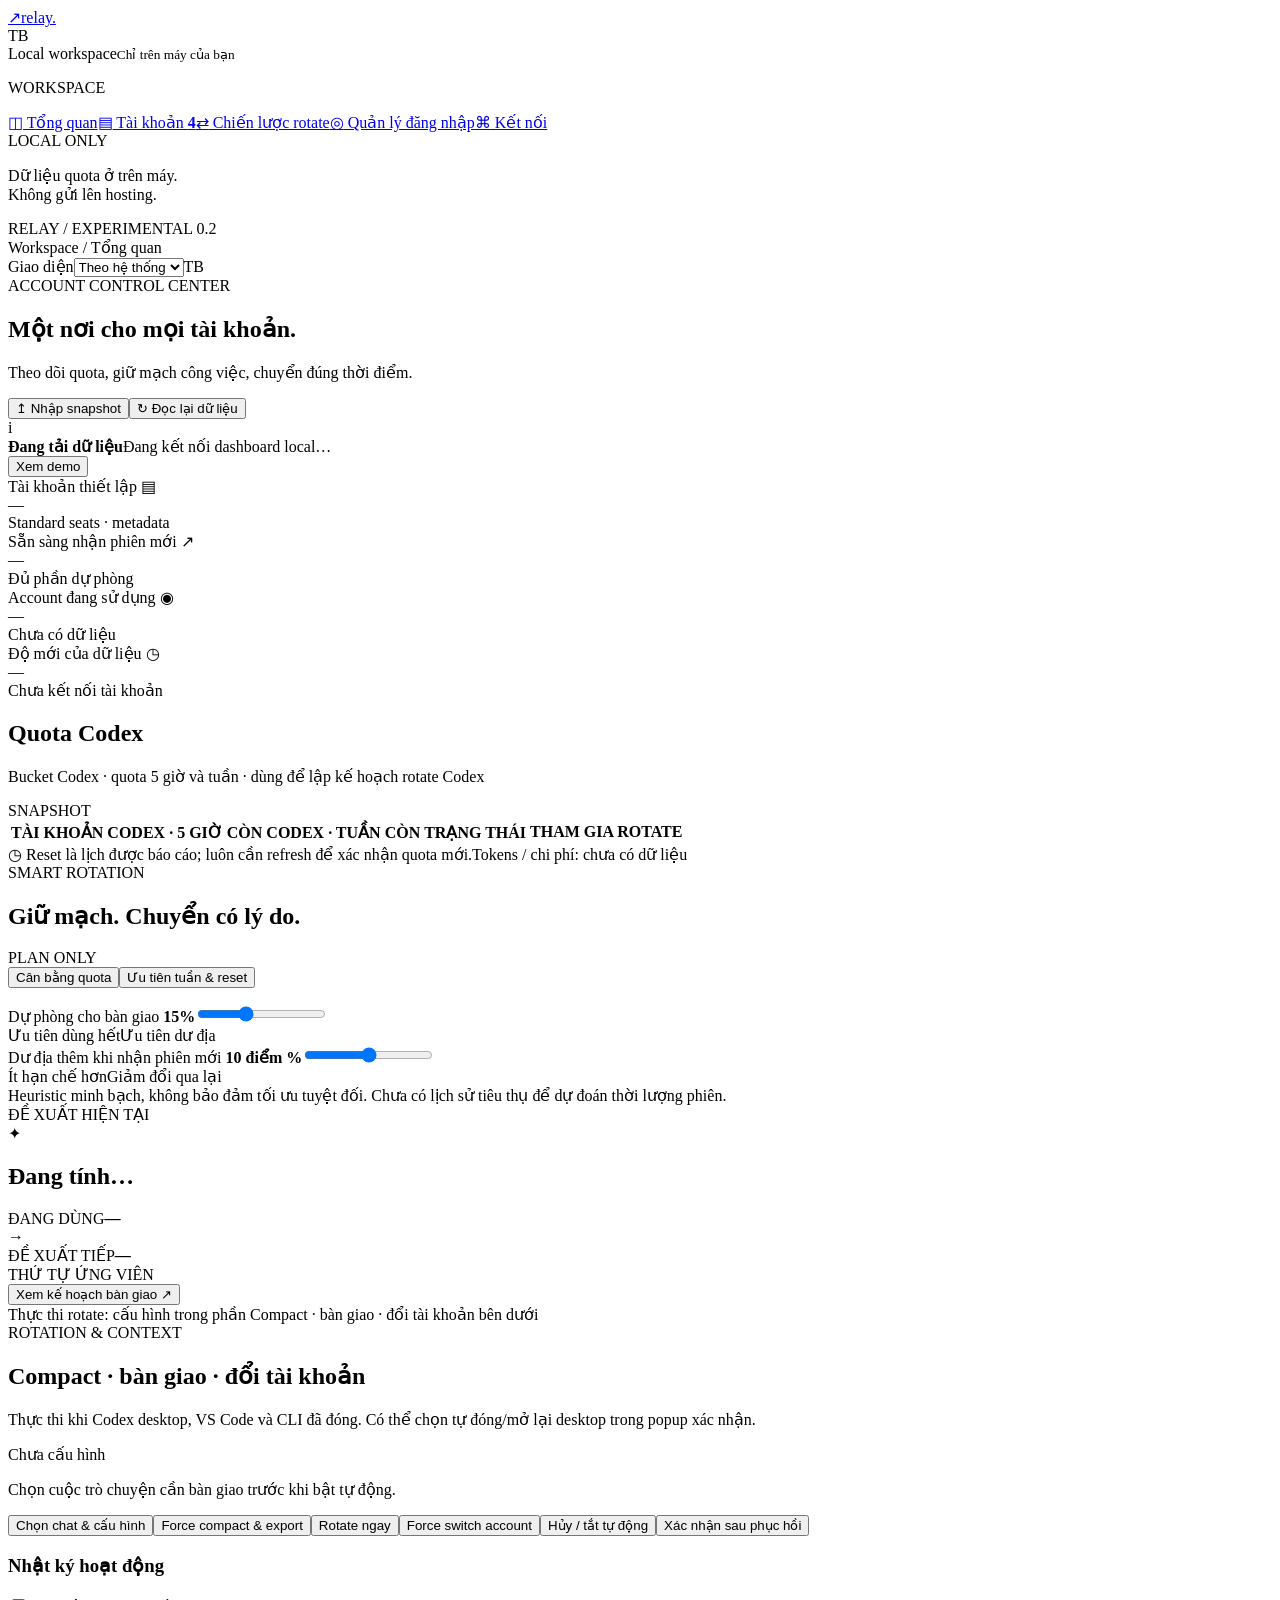
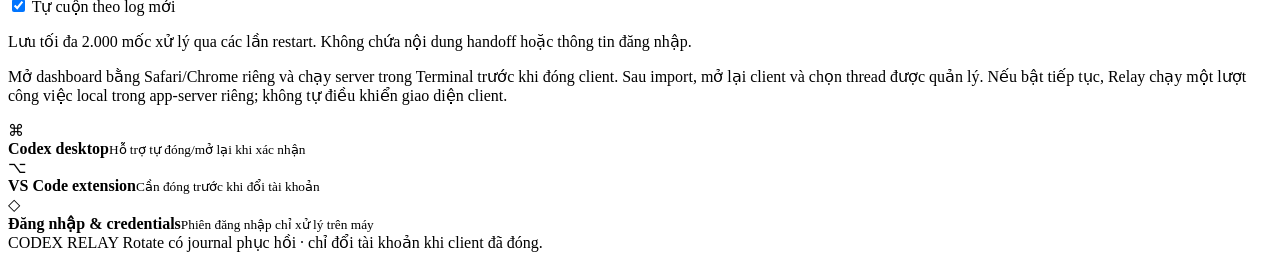
==== ui/index.html @ 1bc9ff41 "Baseline local Codex Relay with quota, handoff and desktop lifecycle" ====
<!doctype html>
<html lang="vi"><head><meta charset="utf-8"><meta name="viewport" content="width=device-width,initial-scale=1"><title>Codex Relay · Quota & rotation</title><link rel="stylesheet" href="/style.css"><script src="/app.js" defer></script></head>
<body>
<aside class="sidebar"><a class="brand" href="/" aria-label="Codex Relay"><span class="brand-icon">↗</span><span>relay<span class="brand-dot">.</span></span></a><div class="workspace"><span class="workspace-icon">TB</span><div>Local workspace<small>Chỉ trên máy của bạn</small></div><span class="online"></span></div><p class="nav-label">WORKSPACE</p><nav><a class="selected" href="#overview"><span>◫</span> Tổng quan</a><a href="#accounts"><span>▤</span> Tài khoản <b id="nav-count">4</b></a><a href="#rotation"><span>⇄</span> Chiến lược rotate</a><a id="manage-accounts" href="#login"><span>◎</span> Quản lý đăng nhập</a><a href="#connection"><span>⌘</span> Kết nối</a></nav><div class="sidebar-bottom"><div class="local-badge"><span class="online"></span> LOCAL ONLY</div><p>Dữ liệu quota ở trên máy.<br>Không gửi lên hosting.</p><span class="version">RELAY / EXPERIMENTAL 0.2</span></div></aside>
<main id="overview"><header><div class="breadcrumb">Workspace <span>/</span> Tổng quan</div><div class="header-right"><label class="theme-label" for="theme-select">Giao diện</label><select id="theme-select" aria-label="Giao diện sáng tối"><option value="system">Theo hệ thống</option><option value="light">Sáng</option><option value="dark">Tối</option></select><span id="clock"></span><span class="avatar">TB</span></div></header>
<section class="page" id="dashboard-page"><div class="heading"><div><div class="eyebrow">ACCOUNT CONTROL CENTER</div><h1>Một nơi cho mọi tài khoản.</h1><p>Theo dõi quota, giữ mạch công việc, chuyển đúng thời điểm.</p></div><div class="heading-actions"><input id="import-file" type="file" accept="application/json,.json" hidden><button id="import" class="button secondary">↥ Nhập snapshot</button><button id="refresh" class="button primary">↻ Đọc lại dữ liệu</button></div></div>
<div class="notice" id="notice"><span class="notice-icon">i</span><div><strong id="mode-title">Đang tải dữ liệu</strong><span id="mode-text">Đang kết nối dashboard local…</span></div><button id="demo" class="text-button">Xem demo</button></div>
<div id="error" role="alert" class="error" hidden></div>
<div class="metrics"><article><div class="metric-label">Tài khoản thiết lập <span>▤</span></div><div class="metric-value" id="count">—</div><div class="metric-footer">Standard seats · metadata</div></article><article><div class="metric-label">Sẵn sàng nhận phiên mới <span>↗</span></div><div class="metric-value"><span id="ready">—</span><small id="ready-total"></small></div><div class="metric-footer"><span class="small-dot"></span> Đủ phần dự phòng</div></article><article><div class="metric-label">Account đang sử dụng <span>◉</span></div><div class="metric-value account-name" id="active-name">—</div><div class="metric-footer" id="active-note">Chưa có dữ liệu</div></article><article><div class="metric-label">Độ mới của dữ liệu <span>◷</span></div><div class="metric-value" id="freshness">—</div><div class="metric-footer" id="source">Chưa kết nối tài khoản</div></article></div>
<section class="panel accounts-panel" id="accounts"><div class="panel-heading"><div><h2>Quota Codex</h2><p>Bucket Codex · quota 5 giờ và tuần · dùng để lập kế hoạch rotate Codex</p></div><span class="chip neutral" id="snapshot-badge">SNAPSHOT</span></div><div class="table-scroll"><table><thead><tr><th>TÀI KHOẢN</th><th>CODEX · 5 GIỜ CÒN</th><th>CODEX · TUẦN CÒN</th><th>TRẠNG THÁI</th><th class="last-col">THAM GIA ROTATE</th></tr></thead><tbody id="accounts-body"></tbody></table></div><div class="table-footer"><span>◷ Reset là lịch được báo cáo; luôn cần refresh để xác nhận quota mới.</span><span id="token-summary">Tokens / chi phí: chưa có dữ liệu</span></div></section>
<div class="bottom-grid"><section class="panel strategy-panel" id="rotation"><div class="panel-heading"><div><div class="eyebrow">SMART ROTATION</div><h2>Giữ mạch. Chuyển có lý do.</h2></div><span class="chip mint">PLAN ONLY</span></div><div class="strategy-tabs" role="group" aria-label="Chiến lược"><button data-strategy="balanced" class="active">Cân bằng quota</button><button data-strategy="reset_first">Ưu tiên tuần &amp; reset</button></div><p class="strategy-description" id="strategy-description"></p><div class="setting"><label for="reserve">Dự phòng cho bàn giao <strong><span id="reserve-value">15</span>%</strong></label><input type="range" min="1" max="40" step="1" value="15" id="reserve"><div class="range-labels"><span>Ưu tiên dùng hết</span><span>Ưu tiên dư địa</span></div></div><div class="setting"><label for="margin">Dư địa thêm khi nhận phiên mới <strong><span id="margin-value">10</span> điểm %</strong></label><input type="range" min="0" max="20" step="5" value="10" id="margin"><div class="range-labels"><span>Ít hạn chế hơn</span><span>Giảm đổi qua lại</span></div></div><div class="policy-summary" id="policy-summary"></div><div class="method-note">Heuristic minh bạch, không bảo đảm tối ưu tuyệt đối. Chưa có lịch sử tiêu thụ để dự đoán thời lượng phiên.</div></section>
<section class="panel decision-panel"><div class="panel-heading"><div class="eyebrow">ĐỀ XUẤT HIỆN TẠI</div><span class="signal">✦</span></div><h2 id="decision-title">Đang tính…</h2><p id="decision-copy"></p><div class="route"><div><span class="route-label">ĐANG DÙNG</span><strong id="route-from">—</strong></div><span class="route-arrow">→</span><div><span class="route-label">ĐỀ XUẤT TIẾP</span><strong id="route-to">—</strong></div></div><div class="ranking-label">THỨ TỰ ỨNG VIÊN</div><div id="ranking"></div><button class="button primary full" id="preview">Xem kế hoạch bàn giao <span>↗</span></button><div class="execution-note">Thực thi rotate: cấu hình trong phần Compact · bàn giao · đổi tài khoản bên dưới</div></section></div>
<section class="panel rotation-runner" id="rotation-runner"><div class="panel-heading"><div><div class="eyebrow">ROTATION &amp; CONTEXT</div><h2>Compact · bàn giao · đổi tài khoản</h2><p>Thực thi khi Codex desktop, VS Code và CLI đã đóng. Có thể chọn tự đóng/mở lại desktop trong popup xác nhận.</p></div><span class="chip neutral" id="rotation-phase">Chưa cấu hình</span></div><div class="runner-content"><p id="rotation-message" role="status">Chọn cuộc trò chuyện cần bàn giao trước khi bật tự động.</p><p id="rotation-config-summary"></p><div class="runner-actions"><button class="button secondary" id="rotation-settings">Chọn chat &amp; cấu hình</button><button class="button secondary" id="rotation-checkpoint">Force compact &amp; export</button><button class="button primary" id="rotation-start">Rotate ngay</button><button class="button secondary" id="force-switch">Force switch account</button><button class="button secondary" id="rotation-cancel">Hủy / tắt tự động</button><button class="button secondary" id="rotation-recovery">Xác nhận sau phục hồi</button></div><div id="rotation-artifacts"></div><section class="relay-logs"><h3>Nhật ký hoạt động</h3><p id="relay-log-status" class="account-help"></p><label><input type="checkbox" id="relay-log-follow" checked> Tự cuộn theo log mới</label><pre id="relay-log-output" tabindex="0" aria-label="Lịch sử hoạt động Relay"></pre><p class="account-help">Lưu tối đa 2.000 mốc xử lý qua các lần restart. Không chứa nội dung handoff hoặc thông tin đăng nhập.</p></section><div id="managed-workflows"></div><p class="account-help">Mở dashboard bằng Safari/Chrome riêng và chạy server trong Terminal trước khi đóng client. Sau import, mở lại client và chọn thread được quản lý. Nếu bật tiếp tục, Relay chạy một lượt công việc local trong app-server riêng; không tự điều khiển giao diện client.</p></div></section>
<section id="connection" class="connections"><div><span>⌘</span><div><strong>Codex desktop</strong><small>Hỗ trợ tự đóng/mở lại khi xác nhận</small></div><span class="status-dot amber"></span></div><div><span>⌥</span><div><strong>VS Code extension</strong><small>Cần đóng trước khi đổi tài khoản</small></div><span class="status-dot amber"></span></div><div><span>◇</span><div><strong>Đăng nhập & credentials</strong><small>Phiên đăng nhập chỉ xử lý trên máy</small></div><span class="status-dot green"></span></div></section><footer>CODEX RELAY <span>Rotate có journal phục hồi · chỉ đổi tài khoản khi client đã đóng.</span></footer></section><section id="account-dialog" class="page account-management" hidden><div class="dialog-header"><div><div class="eyebrow">LOCAL FILE AUTH</div><h1>Quản lý đăng nhập</h1></div><button id="close-accounts" class="icon-button" aria-label="Về tổng quan">← Tổng quan</button></div><p class="account-help">Mở dashboard trong Safari/Chrome riêng. Lưu công việc, đóng Codex desktop, VS Code và các phiên CLI trước khi chuyển. Đổi file đăng nhập không tự compact hoặc chuyển context.</p><p class="account-help">Thêm tài khoản qua đăng nhập Codex chính thức hoặc lưu đăng nhập local hiện tại. Alias để trống sẽ hiển thị email. Token chỉ lưu trên máy.</p><div class="capture-controls"><label for="profile-name">Alias tùy chọn</label><input id="profile-name" maxlength="80" placeholder="Ví dụ: Work 1"><button id="capture-account" class="button secondary">Lưu đăng nhập hiện tại</button><button id="login-account" class="button primary">Thêm tài khoản qua đăng nhập</button></div><div id="account-message" role="status" class="account-help"></div><div id="login-status" class="login-status" hidden><span id="login-status-text"></span><a id="login-link" class="button primary" target="_blank" rel="noopener noreferrer" hidden>Mở trang đăng nhập OpenAI</a><button id="cancel-login" class="button secondary">Hủy đăng nhập</button></div><div class="capture-controls"><label for="backup-password">Mật khẩu file backup (ít nhất 12 ký tự)</label><input id="backup-password" type="password" autocomplete="new-password" minlength="12"><p class="account-help">File mã hóa chứa phiên đăng nhập. Giữ file và mật khẩu riêng, không chia sẻ. Import giữ nguyên profile trùng đã có trên máy.</p><button id="export-accounts" class="button secondary">Export tài khoản</button><button id="import-accounts" class="button secondary">Import tài khoản</button><input id="backup-file" type="file" accept=".json" hidden></div><div id="saved-accounts"></div><div class="dialog-footer"><button id="restore-account" class="button secondary">Khôi phục chuyển bị gián đoạn</button><button id="refresh-accounts" class="button primary">Đọc lại danh sách</button></div></section></main>
<dialog id="plan-dialog"><div class="dialog-header"><div><div class="eyebrow">HANDOFF PREVIEW</div><h2>Kế hoạch chuyển phiên</h2></div><button id="close-dialog" class="icon-button" aria-label="Đóng">×</button></div><div id="plan-content"></div><div class="dialog-footer"><button class="button secondary" id="download">↓ Tải kế hoạch JSON</button><button class="button primary" id="done">Đã hiểu</button></div></dialog>

<dialog id="delete-account-dialog"><h2>Gỡ tài khoản khỏi Relay?</h2><p id="delete-account-label" class="account-help"></p><p class="account-help">Xóa profile và credential đã lưu của profile này. Không xóa tài khoản OpenAI, không thay đăng nhập Codex đang dùng. Các bản sao khôi phục trước đây được giữ nguyên.</p><div class="dialog-footer"><button id="cancel-delete-account" class="button secondary">Giữ lại</button><button id="confirm-delete-account" class="button danger">Gỡ profile</button></div></dialog>
<dialog id="rotation-dialog"><div class="dialog-header"><h2>Cấu hình rotate &amp; handoff</h2><button id="rotation-close" class="icon-button" aria-label="Đóng cấu hình rotate">×</button></div><p class="account-help">Chọn tối đa 10 chat local. Compact và tạo handoff sử dụng quota thật. Bản gốc được sao lưu trước khi compact; context được nạp vào thread đã liên kết, hoặc tạo mới nếu account đích chưa có.</p><p class="account-help">Mỗi chuỗi dùng một alias chung cho mọi account. Thread mới được đặt tên theo alias; đổi alias sẽ đồng bộ tên các thread đã liên kết khi client đã đóng.</p><h3>Luồng đã quản lý</h3><div id="rotation-workflows"></div><h3>Đăng ký chat mới trên account hiện tại</h3><div id="rotation-sessions"></div><label class="rotation-option"><input id="rotation-auto" type="checkbox"> Tự bắt đầu rotate khi quota chạm ngưỡng; chờ client đóng để thực thi</label><label class="rotation-option"><input id="rotation-continue" type="checkbox"> Sau import, Relay tiếp tục một lượt công việc local (cho phép sửa file trong project, tắt mạng, không tự chấp thuận yêu cầu quyền)</label><p id="rotation-dialog-error" role="status"></p><div class="dialog-footer"><button class="button primary" id="rotation-save">Lưu cấu hình</button></div></dialog>
<dialog id="rotation-confirm-dialog"><h2 id="rotation-confirm-title"></h2><div id="rotation-confirm-content"></div><label><input type="checkbox" id="rotation-restart-desktop"> Tự đóng và mở lại Codex desktop / ChatGPT.app cho phiên này</label><p>App sẽ đóng trước compact và mở lại sau khi job kết thúc an toàn. Lưu công việc trước; chạy server ở Terminal riêng và mở dashboard bằng Safari/Chrome. Không force kill; VS Code/CLI vẫn cần đóng.</p><p>Compact và tạo tóm tắt sử dụng quota thật. Relay chờ các client đóng trước khi thực hiện.</p><div class="dialog-footer"><button class="button secondary" id="rotation-confirm-cancel">Hủy</button><button class="button primary" id="rotation-confirm-run">Xác nhận thực hiện</button></div></dialog><dialog id="force-switch-dialog"><h2>Force switch account</h2><p>Đổi đăng nhập trực tiếp sang account bạn chọn, không xét quota. Không compact hoặc bàn giao context. Cần đóng client trước khi đổi và mở lại sau đó. Journal cũ được giữ.</p><label>Account đích <select id="force-switch-target"></select></label><p id="force-switch-error" role="alert"></p><div class="dialog-footer"><button class="button secondary" id="force-switch-cancel">Hủy</button><button class="button primary" id="force-switch-confirm">Xác nhận đổi account</button></div></dialog></body></html>
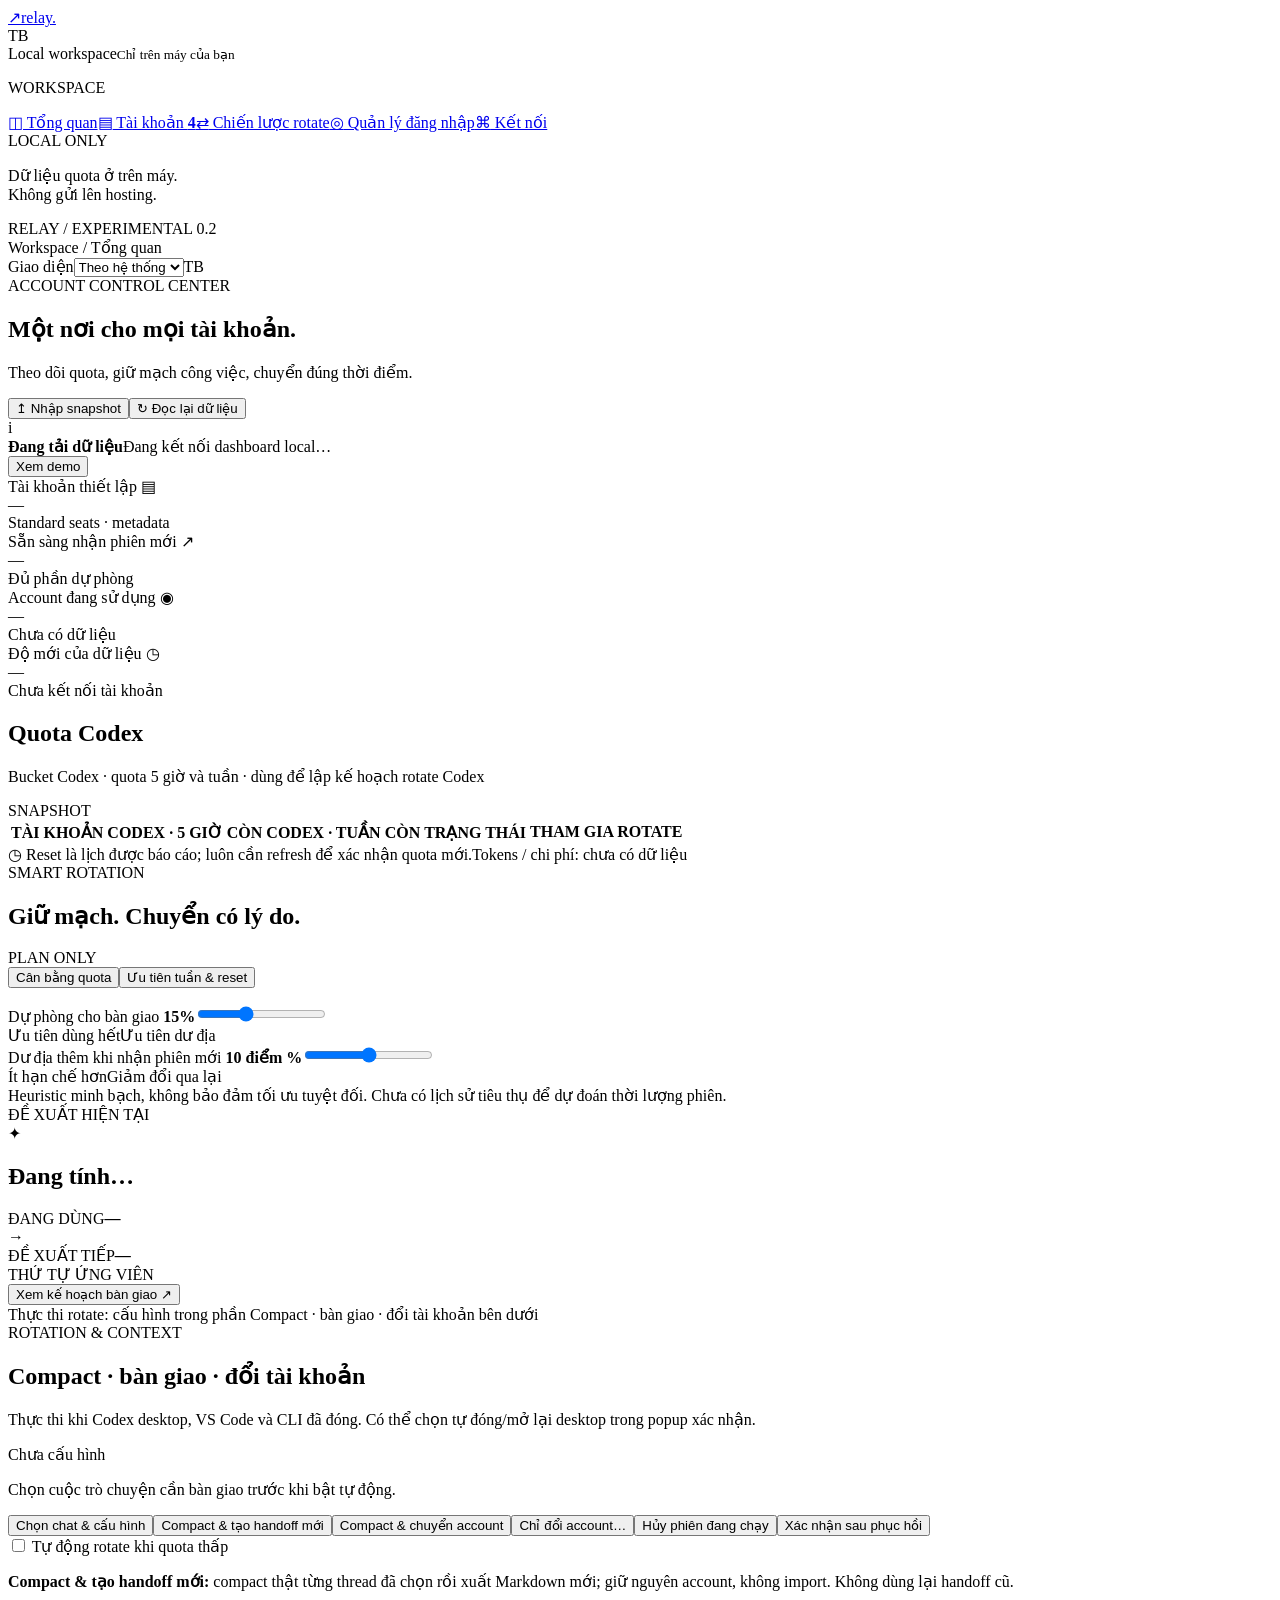
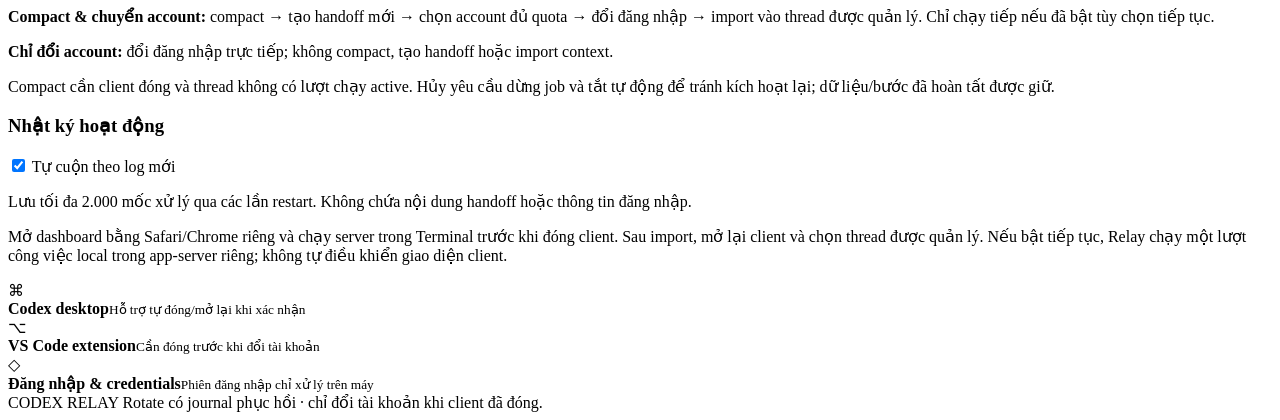
==== commit 1561e51f: "Clarify rotation actions and separate automatic rotation toggle" ====
--- a/ui/index.html
+++ b/ui/index.html
@@ -10,10 +10,10 @@
 <section class="panel accounts-panel" id="accounts"><div class="panel-heading"><div><h2>Quota Codex</h2><p>Bucket Codex · quota 5 giờ và tuần · dùng để lập kế hoạch rotate Codex</p></div><span class="chip neutral" id="snapshot-badge">SNAPSHOT</span></div><div class="table-scroll"><table><thead><tr><th>TÀI KHOẢN</th><th>CODEX · 5 GIỜ CÒN</th><th>CODEX · TUẦN CÒN</th><th>TRẠNG THÁI</th><th class="last-col">THAM GIA ROTATE</th></tr></thead><tbody id="accounts-body"></tbody></table></div><div class="table-footer"><span>◷ Reset là lịch được báo cáo; luôn cần refresh để xác nhận quota mới.</span><span id="token-summary">Tokens / chi phí: chưa có dữ liệu</span></div></section>
 <div class="bottom-grid"><section class="panel strategy-panel" id="rotation"><div class="panel-heading"><div><div class="eyebrow">SMART ROTATION</div><h2>Giữ mạch. Chuyển có lý do.</h2></div><span class="chip mint">PLAN ONLY</span></div><div class="strategy-tabs" role="group" aria-label="Chiến lược"><button data-strategy="balanced" class="active">Cân bằng quota</button><button data-strategy="reset_first">Ưu tiên tuần &amp; reset</button></div><p class="strategy-description" id="strategy-description"></p><div class="setting"><label for="reserve">Dự phòng cho bàn giao <strong><span id="reserve-value">15</span>%</strong></label><input type="range" min="1" max="40" step="1" value="15" id="reserve"><div class="range-labels"><span>Ưu tiên dùng hết</span><span>Ưu tiên dư địa</span></div></div><div class="setting"><label for="margin">Dư địa thêm khi nhận phiên mới <strong><span id="margin-value">10</span> điểm %</strong></label><input type="range" min="0" max="20" step="5" value="10" id="margin"><div class="range-labels"><span>Ít hạn chế hơn</span><span>Giảm đổi qua lại</span></div></div><div class="policy-summary" id="policy-summary"></div><div class="method-note">Heuristic minh bạch, không bảo đảm tối ưu tuyệt đối. Chưa có lịch sử tiêu thụ để dự đoán thời lượng phiên.</div></section>
 <section class="panel decision-panel"><div class="panel-heading"><div class="eyebrow">ĐỀ XUẤT HIỆN TẠI</div><span class="signal">✦</span></div><h2 id="decision-title">Đang tính…</h2><p id="decision-copy"></p><div class="route"><div><span class="route-label">ĐANG DÙNG</span><strong id="route-from">—</strong></div><span class="route-arrow">→</span><div><span class="route-label">ĐỀ XUẤT TIẾP</span><strong id="route-to">—</strong></div></div><div class="ranking-label">THỨ TỰ ỨNG VIÊN</div><div id="ranking"></div><button class="button primary full" id="preview">Xem kế hoạch bàn giao <span>↗</span></button><div class="execution-note">Thực thi rotate: cấu hình trong phần Compact · bàn giao · đổi tài khoản bên dưới</div></section></div>
-<section class="panel rotation-runner" id="rotation-runner"><div class="panel-heading"><div><div class="eyebrow">ROTATION &amp; CONTEXT</div><h2>Compact · bàn giao · đổi tài khoản</h2><p>Thực thi khi Codex desktop, VS Code và CLI đã đóng. Có thể chọn tự đóng/mở lại desktop trong popup xác nhận.</p></div><span class="chip neutral" id="rotation-phase">Chưa cấu hình</span></div><div class="runner-content"><p id="rotation-message" role="status">Chọn cuộc trò chuyện cần bàn giao trước khi bật tự động.</p><p id="rotation-config-summary"></p><div class="runner-actions"><button class="button secondary" id="rotation-settings">Chọn chat &amp; cấu hình</button><button class="button secondary" id="rotation-checkpoint">Force compact &amp; export</button><button class="button primary" id="rotation-start">Rotate ngay</button><button class="button secondary" id="force-switch">Force switch account</button><button class="button secondary" id="rotation-cancel">Hủy / tắt tự động</button><button class="button secondary" id="rotation-recovery">Xác nhận sau phục hồi</button></div><div id="rotation-artifacts"></div><section class="relay-logs"><h3>Nhật ký hoạt động</h3><p id="relay-log-status" class="account-help"></p><label><input type="checkbox" id="relay-log-follow" checked> Tự cuộn theo log mới</label><pre id="relay-log-output" tabindex="0" aria-label="Lịch sử hoạt động Relay"></pre><p class="account-help">Lưu tối đa 2.000 mốc xử lý qua các lần restart. Không chứa nội dung handoff hoặc thông tin đăng nhập.</p></section><div id="managed-workflows"></div><p class="account-help">Mở dashboard bằng Safari/Chrome riêng và chạy server trong Terminal trước khi đóng client. Sau import, mở lại client và chọn thread được quản lý. Nếu bật tiếp tục, Relay chạy một lượt công việc local trong app-server riêng; không tự điều khiển giao diện client.</p></div></section>
+<section class="panel rotation-runner" id="rotation-runner"><div class="panel-heading"><div><div class="eyebrow">ROTATION &amp; CONTEXT</div><h2>Compact · bàn giao · đổi tài khoản</h2><p>Thực thi khi Codex desktop, VS Code và CLI đã đóng. Có thể chọn tự đóng/mở lại desktop trong popup xác nhận.</p></div><span class="chip neutral" id="rotation-phase">Chưa cấu hình</span></div><div class="runner-content"><p id="rotation-message" role="status">Chọn cuộc trò chuyện cần bàn giao trước khi bật tự động.</p><p id="rotation-config-summary"></p><div class="runner-actions"><button class="button secondary" id="rotation-settings">Chọn chat &amp; cấu hình</button><button class="button secondary" id="rotation-checkpoint">Compact &amp; tạo handoff mới</button><button class="button primary" id="rotation-start">Compact &amp; chuyển account</button><button class="button secondary" id="force-switch">Chỉ đổi account…</button><button class="button secondary" id="rotation-cancel">Hủy phiên đang chạy</button><button class="button secondary" id="rotation-recovery">Xác nhận sau phục hồi</button></div><label class="account-help"><input type="checkbox" id="rotation-auto-toggle"> Tự động rotate khi quota thấp</label><div class="account-help"><p><strong>Compact &amp; tạo handoff mới:</strong> compact thật từng thread đã chọn rồi xuất Markdown mới; giữ nguyên account, không import. Không dùng lại handoff cũ.</p><p><strong>Compact &amp; chuyển account:</strong> compact → tạo handoff mới → chọn account đủ quota → đổi đăng nhập → import vào thread được quản lý. Chỉ chạy tiếp nếu đã bật tùy chọn tiếp tục.</p><p><strong>Chỉ đổi account:</strong> đổi đăng nhập trực tiếp; không compact, tạo handoff hoặc import context.</p><p>Compact cần client đóng và thread không có lượt chạy active. Hủy yêu cầu dừng job và tắt tự động để tránh kích hoạt lại; dữ liệu/bước đã hoàn tất được giữ.</p></div><div id="rotation-artifacts"></div><section class="relay-logs"><h3>Nhật ký hoạt động</h3><p id="relay-log-status" class="account-help"></p><label><input type="checkbox" id="relay-log-follow" checked> Tự cuộn theo log mới</label><pre id="relay-log-output" tabindex="0" aria-label="Lịch sử hoạt động Relay"></pre><p class="account-help">Lưu tối đa 2.000 mốc xử lý qua các lần restart. Không chứa nội dung handoff hoặc thông tin đăng nhập.</p></section><div id="managed-workflows"></div><p class="account-help">Mở dashboard bằng Safari/Chrome riêng và chạy server trong Terminal trước khi đóng client. Sau import, mở lại client và chọn thread được quản lý. Nếu bật tiếp tục, Relay chạy một lượt công việc local trong app-server riêng; không tự điều khiển giao diện client.</p></div></section>
 <section id="connection" class="connections"><div><span>⌘</span><div><strong>Codex desktop</strong><small>Hỗ trợ tự đóng/mở lại khi xác nhận</small></div><span class="status-dot amber"></span></div><div><span>⌥</span><div><strong>VS Code extension</strong><small>Cần đóng trước khi đổi tài khoản</small></div><span class="status-dot amber"></span></div><div><span>◇</span><div><strong>Đăng nhập & credentials</strong><small>Phiên đăng nhập chỉ xử lý trên máy</small></div><span class="status-dot green"></span></div></section><footer>CODEX RELAY <span>Rotate có journal phục hồi · chỉ đổi tài khoản khi client đã đóng.</span></footer></section><section id="account-dialog" class="page account-management" hidden><div class="dialog-header"><div><div class="eyebrow">LOCAL FILE AUTH</div><h1>Quản lý đăng nhập</h1></div><button id="close-accounts" class="icon-button" aria-label="Về tổng quan">← Tổng quan</button></div><p class="account-help">Mở dashboard trong Safari/Chrome riêng. Lưu công việc, đóng Codex desktop, VS Code và các phiên CLI trước khi chuyển. Đổi file đăng nhập không tự compact hoặc chuyển context.</p><p class="account-help">Thêm tài khoản qua đăng nhập Codex chính thức hoặc lưu đăng nhập local hiện tại. Alias để trống sẽ hiển thị email. Token chỉ lưu trên máy.</p><div class="capture-controls"><label for="profile-name">Alias tùy chọn</label><input id="profile-name" maxlength="80" placeholder="Ví dụ: Work 1"><button id="capture-account" class="button secondary">Lưu đăng nhập hiện tại</button><button id="login-account" class="button primary">Thêm tài khoản qua đăng nhập</button></div><div id="account-message" role="status" class="account-help"></div><div id="login-status" class="login-status" hidden><span id="login-status-text"></span><a id="login-link" class="button primary" target="_blank" rel="noopener noreferrer" hidden>Mở trang đăng nhập OpenAI</a><button id="cancel-login" class="button secondary">Hủy đăng nhập</button></div><div class="capture-controls"><label for="backup-password">Mật khẩu file backup (ít nhất 12 ký tự)</label><input id="backup-password" type="password" autocomplete="new-password" minlength="12"><p class="account-help">File mã hóa chứa phiên đăng nhập. Giữ file và mật khẩu riêng, không chia sẻ. Import giữ nguyên profile trùng đã có trên máy.</p><button id="export-accounts" class="button secondary">Export tài khoản</button><button id="import-accounts" class="button secondary">Import tài khoản</button><input id="backup-file" type="file" accept=".json" hidden></div><div id="saved-accounts"></div><div class="dialog-footer"><button id="restore-account" class="button secondary">Khôi phục chuyển bị gián đoạn</button><button id="refresh-accounts" class="button primary">Đọc lại danh sách</button></div></section></main>
 <dialog id="plan-dialog"><div class="dialog-header"><div><div class="eyebrow">HANDOFF PREVIEW</div><h2>Kế hoạch chuyển phiên</h2></div><button id="close-dialog" class="icon-button" aria-label="Đóng">×</button></div><div id="plan-content"></div><div class="dialog-footer"><button class="button secondary" id="download">↓ Tải kế hoạch JSON</button><button class="button primary" id="done">Đã hiểu</button></div></dialog>
 
 <dialog id="delete-account-dialog"><h2>Gỡ tài khoản khỏi Relay?</h2><p id="delete-account-label" class="account-help"></p><p class="account-help">Xóa profile và credential đã lưu của profile này. Không xóa tài khoản OpenAI, không thay đăng nhập Codex đang dùng. Các bản sao khôi phục trước đây được giữ nguyên.</p><div class="dialog-footer"><button id="cancel-delete-account" class="button secondary">Giữ lại</button><button id="confirm-delete-account" class="button danger">Gỡ profile</button></div></dialog>
 <dialog id="rotation-dialog"><div class="dialog-header"><h2>Cấu hình rotate &amp; handoff</h2><button id="rotation-close" class="icon-button" aria-label="Đóng cấu hình rotate">×</button></div><p class="account-help">Chọn tối đa 10 chat local. Compact và tạo handoff sử dụng quota thật. Bản gốc được sao lưu trước khi compact; context được nạp vào thread đã liên kết, hoặc tạo mới nếu account đích chưa có.</p><p class="account-help">Mỗi chuỗi dùng một alias chung cho mọi account. Thread mới được đặt tên theo alias; đổi alias sẽ đồng bộ tên các thread đã liên kết khi client đã đóng.</p><h3>Luồng đã quản lý</h3><div id="rotation-workflows"></div><h3>Đăng ký chat mới trên account hiện tại</h3><div id="rotation-sessions"></div><label class="rotation-option"><input id="rotation-auto" type="checkbox"> Tự bắt đầu rotate khi quota chạm ngưỡng; chờ client đóng để thực thi</label><label class="rotation-option"><input id="rotation-continue" type="checkbox"> Sau import, Relay tiếp tục một lượt công việc local (cho phép sửa file trong project, tắt mạng, không tự chấp thuận yêu cầu quyền)</label><p id="rotation-dialog-error" role="status"></p><div class="dialog-footer"><button class="button primary" id="rotation-save">Lưu cấu hình</button></div></dialog>
-<dialog id="rotation-confirm-dialog"><h2 id="rotation-confirm-title"></h2><div id="rotation-confirm-content"></div><label><input type="checkbox" id="rotation-restart-desktop"> Tự đóng và mở lại Codex desktop / ChatGPT.app cho phiên này</label><p>App sẽ đóng trước compact và mở lại sau khi job kết thúc an toàn. Lưu công việc trước; chạy server ở Terminal riêng và mở dashboard bằng Safari/Chrome. Không force kill; VS Code/CLI vẫn cần đóng.</p><p>Compact và tạo tóm tắt sử dụng quota thật. Relay chờ các client đóng trước khi thực hiện.</p><div class="dialog-footer"><button class="button secondary" id="rotation-confirm-cancel">Hủy</button><button class="button primary" id="rotation-confirm-run">Xác nhận thực hiện</button></div></dialog><dialog id="force-switch-dialog"><h2>Force switch account</h2><p>Đổi đăng nhập trực tiếp sang account bạn chọn, không xét quota. Không compact hoặc bàn giao context. Cần đóng client trước khi đổi và mở lại sau đó. Journal cũ được giữ.</p><label>Account đích <select id="force-switch-target"></select></label><p id="force-switch-error" role="alert"></p><div class="dialog-footer"><button class="button secondary" id="force-switch-cancel">Hủy</button><button class="button primary" id="force-switch-confirm">Xác nhận đổi account</button></div></dialog></body></html>
+<dialog id="rotation-confirm-dialog"><h2 id="rotation-confirm-title"></h2><div id="rotation-confirm-content"></div><label><input type="checkbox" id="rotation-restart-desktop"> Tự đóng và mở lại Codex desktop / ChatGPT.app cho phiên này</label><p>App sẽ đóng trước compact và mở lại sau khi job kết thúc an toàn. Lưu công việc trước; chạy server ở Terminal riêng và mở dashboard bằng Safari/Chrome. Không force kill; VS Code/CLI vẫn cần đóng.</p><p>Compact và tạo tóm tắt sử dụng quota thật. Relay chờ các client đóng trước khi thực hiện.</p><div class="dialog-footer"><button class="button secondary" id="rotation-confirm-cancel">Hủy</button><button class="button primary" id="rotation-confirm-run">Xác nhận thực hiện</button></div></dialog><dialog id="force-switch-dialog"><h2>Chỉ đổi account — không bàn giao context</h2><p>Đổi đăng nhập trực tiếp sang account bạn chọn, không xét quota. Không compact hoặc bàn giao context. Cần đóng client trước khi đổi và mở lại sau đó. Journal cũ được giữ.</p><label>Account đích <select id="force-switch-target"></select></label><p id="force-switch-error" role="alert"></p><div class="dialog-footer"><button class="button secondary" id="force-switch-cancel">Hủy</button><button class="button primary" id="force-switch-confirm">Xác nhận đổi account</button></div></dialog></body></html>
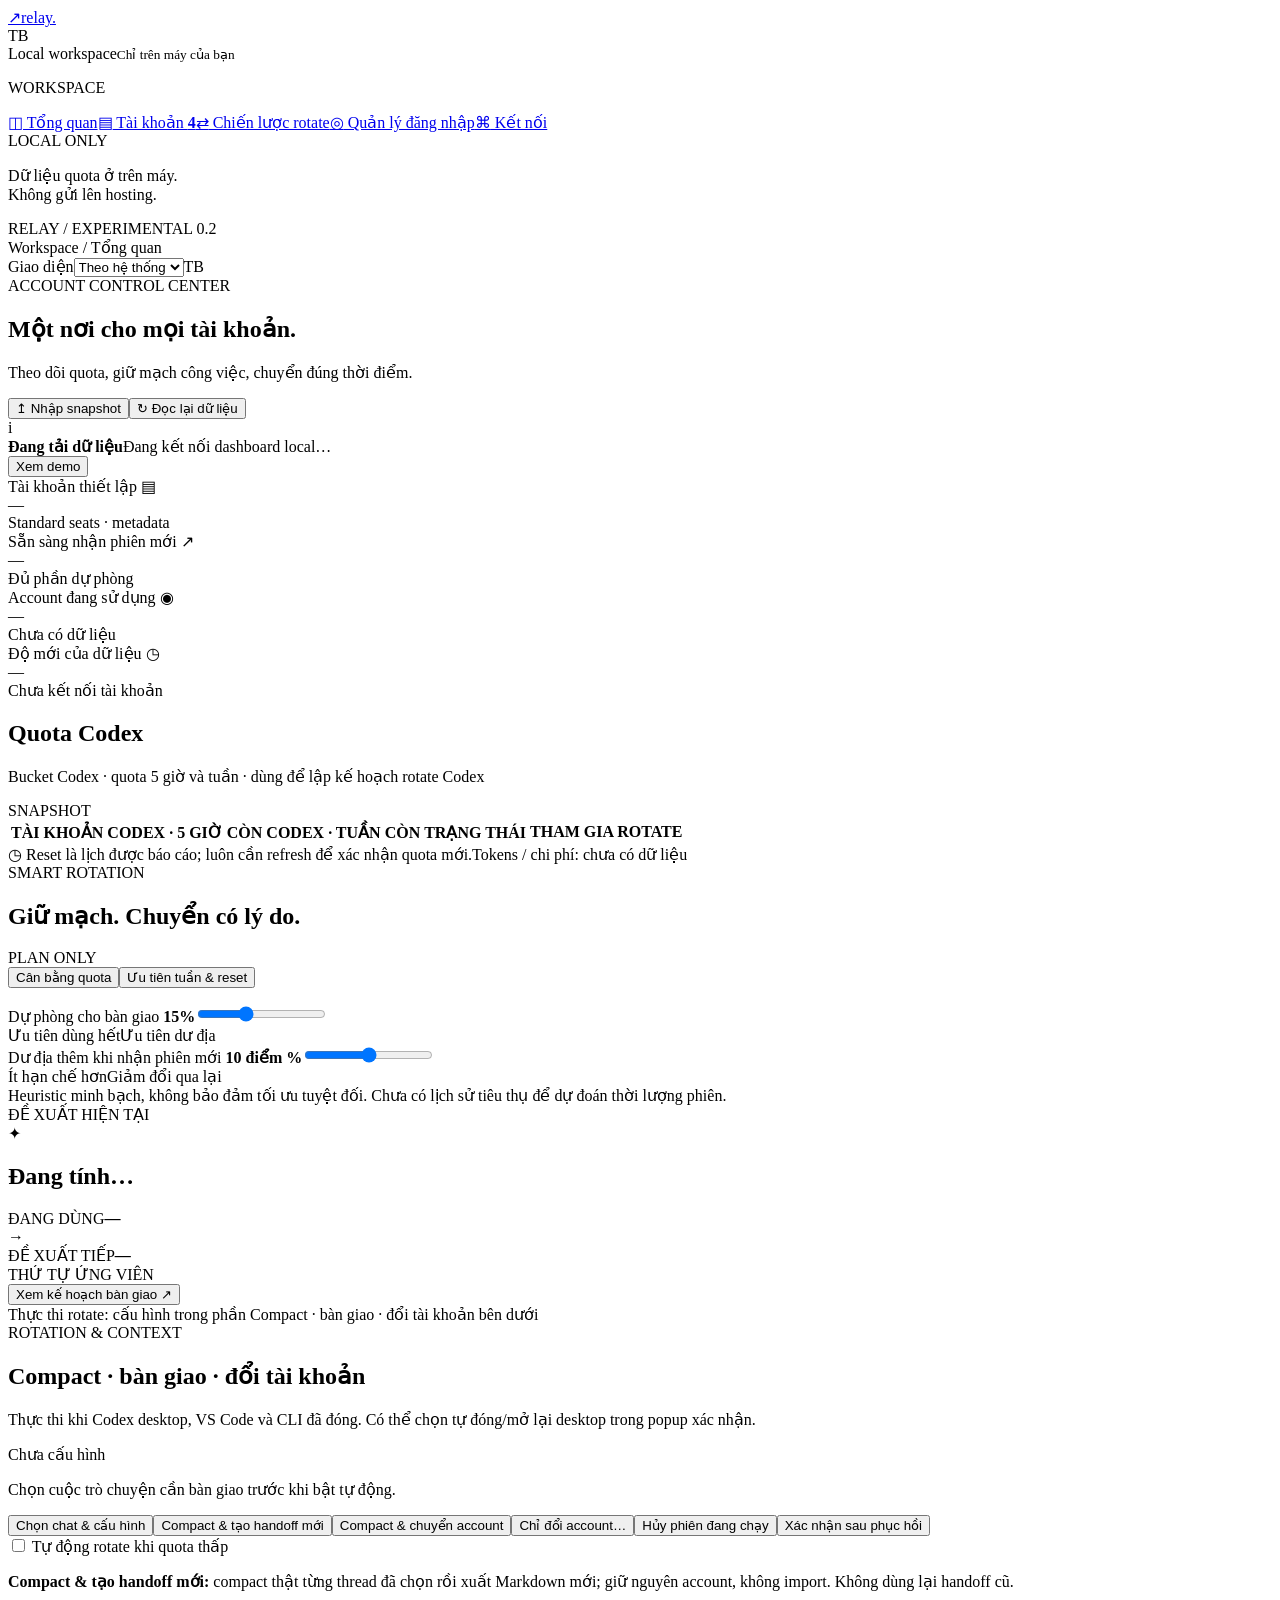
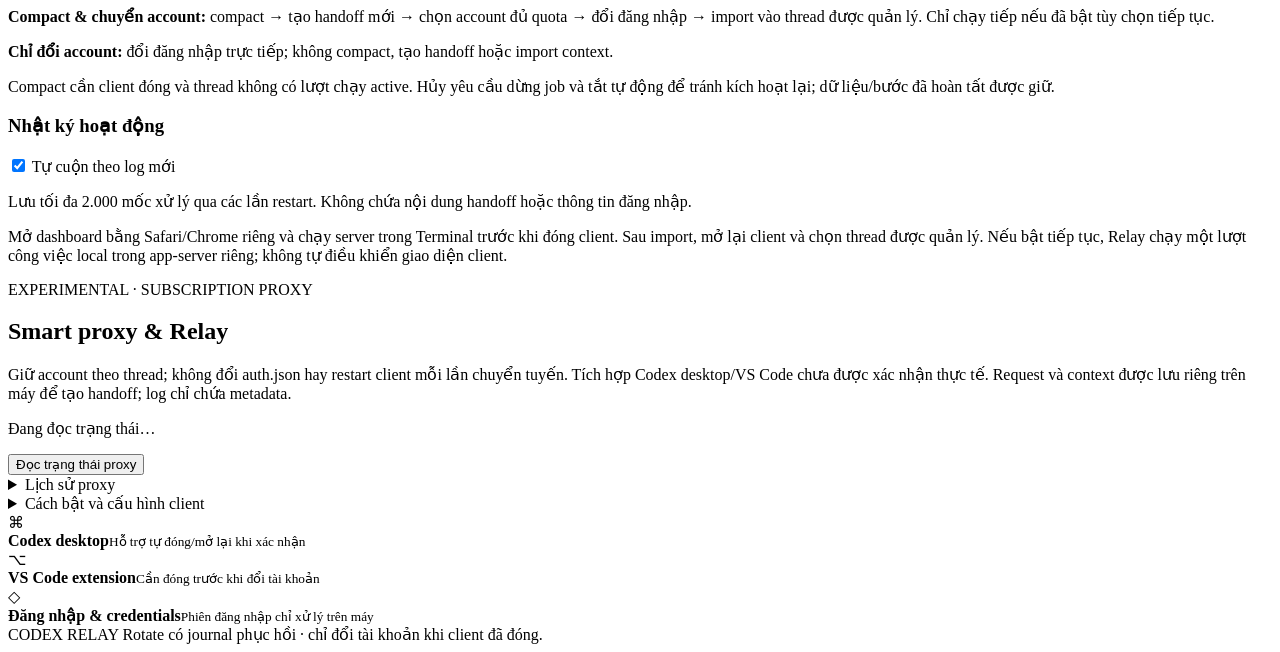
==== commit 784b84d0: "Add experimental sticky Codex proxy with checkpoint-based routing" ====
--- a/ui/index.html
+++ b/ui/index.html
@@ -11,6 +11,7 @@
 <div class="bottom-grid"><section class="panel strategy-panel" id="rotation"><div class="panel-heading"><div><div class="eyebrow">SMART ROTATION</div><h2>Giữ mạch. Chuyển có lý do.</h2></div><span class="chip mint">PLAN ONLY</span></div><div class="strategy-tabs" role="group" aria-label="Chiến lược"><button data-strategy="balanced" class="active">Cân bằng quota</button><button data-strategy="reset_first">Ưu tiên tuần &amp; reset</button></div><p class="strategy-description" id="strategy-description"></p><div class="setting"><label for="reserve">Dự phòng cho bàn giao <strong><span id="reserve-value">15</span>%</strong></label><input type="range" min="1" max="40" step="1" value="15" id="reserve"><div class="range-labels"><span>Ưu tiên dùng hết</span><span>Ưu tiên dư địa</span></div></div><div class="setting"><label for="margin">Dư địa thêm khi nhận phiên mới <strong><span id="margin-value">10</span> điểm %</strong></label><input type="range" min="0" max="20" step="5" value="10" id="margin"><div class="range-labels"><span>Ít hạn chế hơn</span><span>Giảm đổi qua lại</span></div></div><div class="policy-summary" id="policy-summary"></div><div class="method-note">Heuristic minh bạch, không bảo đảm tối ưu tuyệt đối. Chưa có lịch sử tiêu thụ để dự đoán thời lượng phiên.</div></section>
 <section class="panel decision-panel"><div class="panel-heading"><div class="eyebrow">ĐỀ XUẤT HIỆN TẠI</div><span class="signal">✦</span></div><h2 id="decision-title">Đang tính…</h2><p id="decision-copy"></p><div class="route"><div><span class="route-label">ĐANG DÙNG</span><strong id="route-from">—</strong></div><span class="route-arrow">→</span><div><span class="route-label">ĐỀ XUẤT TIẾP</span><strong id="route-to">—</strong></div></div><div class="ranking-label">THỨ TỰ ỨNG VIÊN</div><div id="ranking"></div><button class="button primary full" id="preview">Xem kế hoạch bàn giao <span>↗</span></button><div class="execution-note">Thực thi rotate: cấu hình trong phần Compact · bàn giao · đổi tài khoản bên dưới</div></section></div>
 <section class="panel rotation-runner" id="rotation-runner"><div class="panel-heading"><div><div class="eyebrow">ROTATION &amp; CONTEXT</div><h2>Compact · bàn giao · đổi tài khoản</h2><p>Thực thi khi Codex desktop, VS Code và CLI đã đóng. Có thể chọn tự đóng/mở lại desktop trong popup xác nhận.</p></div><span class="chip neutral" id="rotation-phase">Chưa cấu hình</span></div><div class="runner-content"><p id="rotation-message" role="status">Chọn cuộc trò chuyện cần bàn giao trước khi bật tự động.</p><p id="rotation-config-summary"></p><div class="runner-actions"><button class="button secondary" id="rotation-settings">Chọn chat &amp; cấu hình</button><button class="button secondary" id="rotation-checkpoint">Compact &amp; tạo handoff mới</button><button class="button primary" id="rotation-start">Compact &amp; chuyển account</button><button class="button secondary" id="force-switch">Chỉ đổi account…</button><button class="button secondary" id="rotation-cancel">Hủy phiên đang chạy</button><button class="button secondary" id="rotation-recovery">Xác nhận sau phục hồi</button></div><label class="account-help"><input type="checkbox" id="rotation-auto-toggle"> Tự động rotate khi quota thấp</label><div class="account-help"><p><strong>Compact &amp; tạo handoff mới:</strong> compact thật từng thread đã chọn rồi xuất Markdown mới; giữ nguyên account, không import. Không dùng lại handoff cũ.</p><p><strong>Compact &amp; chuyển account:</strong> compact → tạo handoff mới → chọn account đủ quota → đổi đăng nhập → import vào thread được quản lý. Chỉ chạy tiếp nếu đã bật tùy chọn tiếp tục.</p><p><strong>Chỉ đổi account:</strong> đổi đăng nhập trực tiếp; không compact, tạo handoff hoặc import context.</p><p>Compact cần client đóng và thread không có lượt chạy active. Hủy yêu cầu dừng job và tắt tự động để tránh kích hoạt lại; dữ liệu/bước đã hoàn tất được giữ.</p></div><div id="rotation-artifacts"></div><section class="relay-logs"><h3>Nhật ký hoạt động</h3><p id="relay-log-status" class="account-help"></p><label><input type="checkbox" id="relay-log-follow" checked> Tự cuộn theo log mới</label><pre id="relay-log-output" tabindex="0" aria-label="Lịch sử hoạt động Relay"></pre><p class="account-help">Lưu tối đa 2.000 mốc xử lý qua các lần restart. Không chứa nội dung handoff hoặc thông tin đăng nhập.</p></section><div id="managed-workflows"></div><p class="account-help">Mở dashboard bằng Safari/Chrome riêng và chạy server trong Terminal trước khi đóng client. Sau import, mở lại client và chọn thread được quản lý. Nếu bật tiếp tục, Relay chạy một lượt công việc local trong app-server riêng; không tự điều khiển giao diện client.</p></div></section>
+<section class="panel" id="smart-proxy"><div class="eyebrow">EXPERIMENTAL · SUBSCRIPTION PROXY</div><h2>Smart proxy &amp; Relay</h2><p class="account-help">Giữ account theo thread; không đổi auth.json hay restart client mỗi lần chuyển tuyến. Tích hợp Codex desktop/VS Code chưa được xác nhận thực tế. Request và context được lưu riêng trên máy để tạo handoff; log chỉ chứa metadata.</p><p id="proxy-status">Đang đọc trạng thái…</p><button id="proxy-refresh" class="button secondary">Đọc trạng thái proxy</button><div id="proxy-sessions"></div><details><summary>Lịch sử proxy</summary><pre id="proxy-log" tabindex="0"></pre></details><details><summary>Cách bật và cấu hình client</summary><p>Chạy server với <code>python3 dashboard.py --port 8766 --proxy-port 8767</code>. Xem <code>docs/smart-proxy.md</code> để cấu hình custom provider và key local. Relay không tự sửa cấu hình client.</p></details></section>
 <section id="connection" class="connections"><div><span>⌘</span><div><strong>Codex desktop</strong><small>Hỗ trợ tự đóng/mở lại khi xác nhận</small></div><span class="status-dot amber"></span></div><div><span>⌥</span><div><strong>VS Code extension</strong><small>Cần đóng trước khi đổi tài khoản</small></div><span class="status-dot amber"></span></div><div><span>◇</span><div><strong>Đăng nhập & credentials</strong><small>Phiên đăng nhập chỉ xử lý trên máy</small></div><span class="status-dot green"></span></div></section><footer>CODEX RELAY <span>Rotate có journal phục hồi · chỉ đổi tài khoản khi client đã đóng.</span></footer></section><section id="account-dialog" class="page account-management" hidden><div class="dialog-header"><div><div class="eyebrow">LOCAL FILE AUTH</div><h1>Quản lý đăng nhập</h1></div><button id="close-accounts" class="icon-button" aria-label="Về tổng quan">← Tổng quan</button></div><p class="account-help">Mở dashboard trong Safari/Chrome riêng. Lưu công việc, đóng Codex desktop, VS Code và các phiên CLI trước khi chuyển. Đổi file đăng nhập không tự compact hoặc chuyển context.</p><p class="account-help">Thêm tài khoản qua đăng nhập Codex chính thức hoặc lưu đăng nhập local hiện tại. Alias để trống sẽ hiển thị email. Token chỉ lưu trên máy.</p><div class="capture-controls"><label for="profile-name">Alias tùy chọn</label><input id="profile-name" maxlength="80" placeholder="Ví dụ: Work 1"><button id="capture-account" class="button secondary">Lưu đăng nhập hiện tại</button><button id="login-account" class="button primary">Thêm tài khoản qua đăng nhập</button></div><div id="account-message" role="status" class="account-help"></div><div id="login-status" class="login-status" hidden><span id="login-status-text"></span><a id="login-link" class="button primary" target="_blank" rel="noopener noreferrer" hidden>Mở trang đăng nhập OpenAI</a><button id="cancel-login" class="button secondary">Hủy đăng nhập</button></div><div class="capture-controls"><label for="backup-password">Mật khẩu file backup (ít nhất 12 ký tự)</label><input id="backup-password" type="password" autocomplete="new-password" minlength="12"><p class="account-help">File mã hóa chứa phiên đăng nhập. Giữ file và mật khẩu riêng, không chia sẻ. Import giữ nguyên profile trùng đã có trên máy.</p><button id="export-accounts" class="button secondary">Export tài khoản</button><button id="import-accounts" class="button secondary">Import tài khoản</button><input id="backup-file" type="file" accept=".json" hidden></div><div id="saved-accounts"></div><div class="dialog-footer"><button id="restore-account" class="button secondary">Khôi phục chuyển bị gián đoạn</button><button id="refresh-accounts" class="button primary">Đọc lại danh sách</button></div></section></main>
 <dialog id="plan-dialog"><div class="dialog-header"><div><div class="eyebrow">HANDOFF PREVIEW</div><h2>Kế hoạch chuyển phiên</h2></div><button id="close-dialog" class="icon-button" aria-label="Đóng">×</button></div><div id="plan-content"></div><div class="dialog-footer"><button class="button secondary" id="download">↓ Tải kế hoạch JSON</button><button class="button primary" id="done">Đã hiểu</button></div></dialog>
 
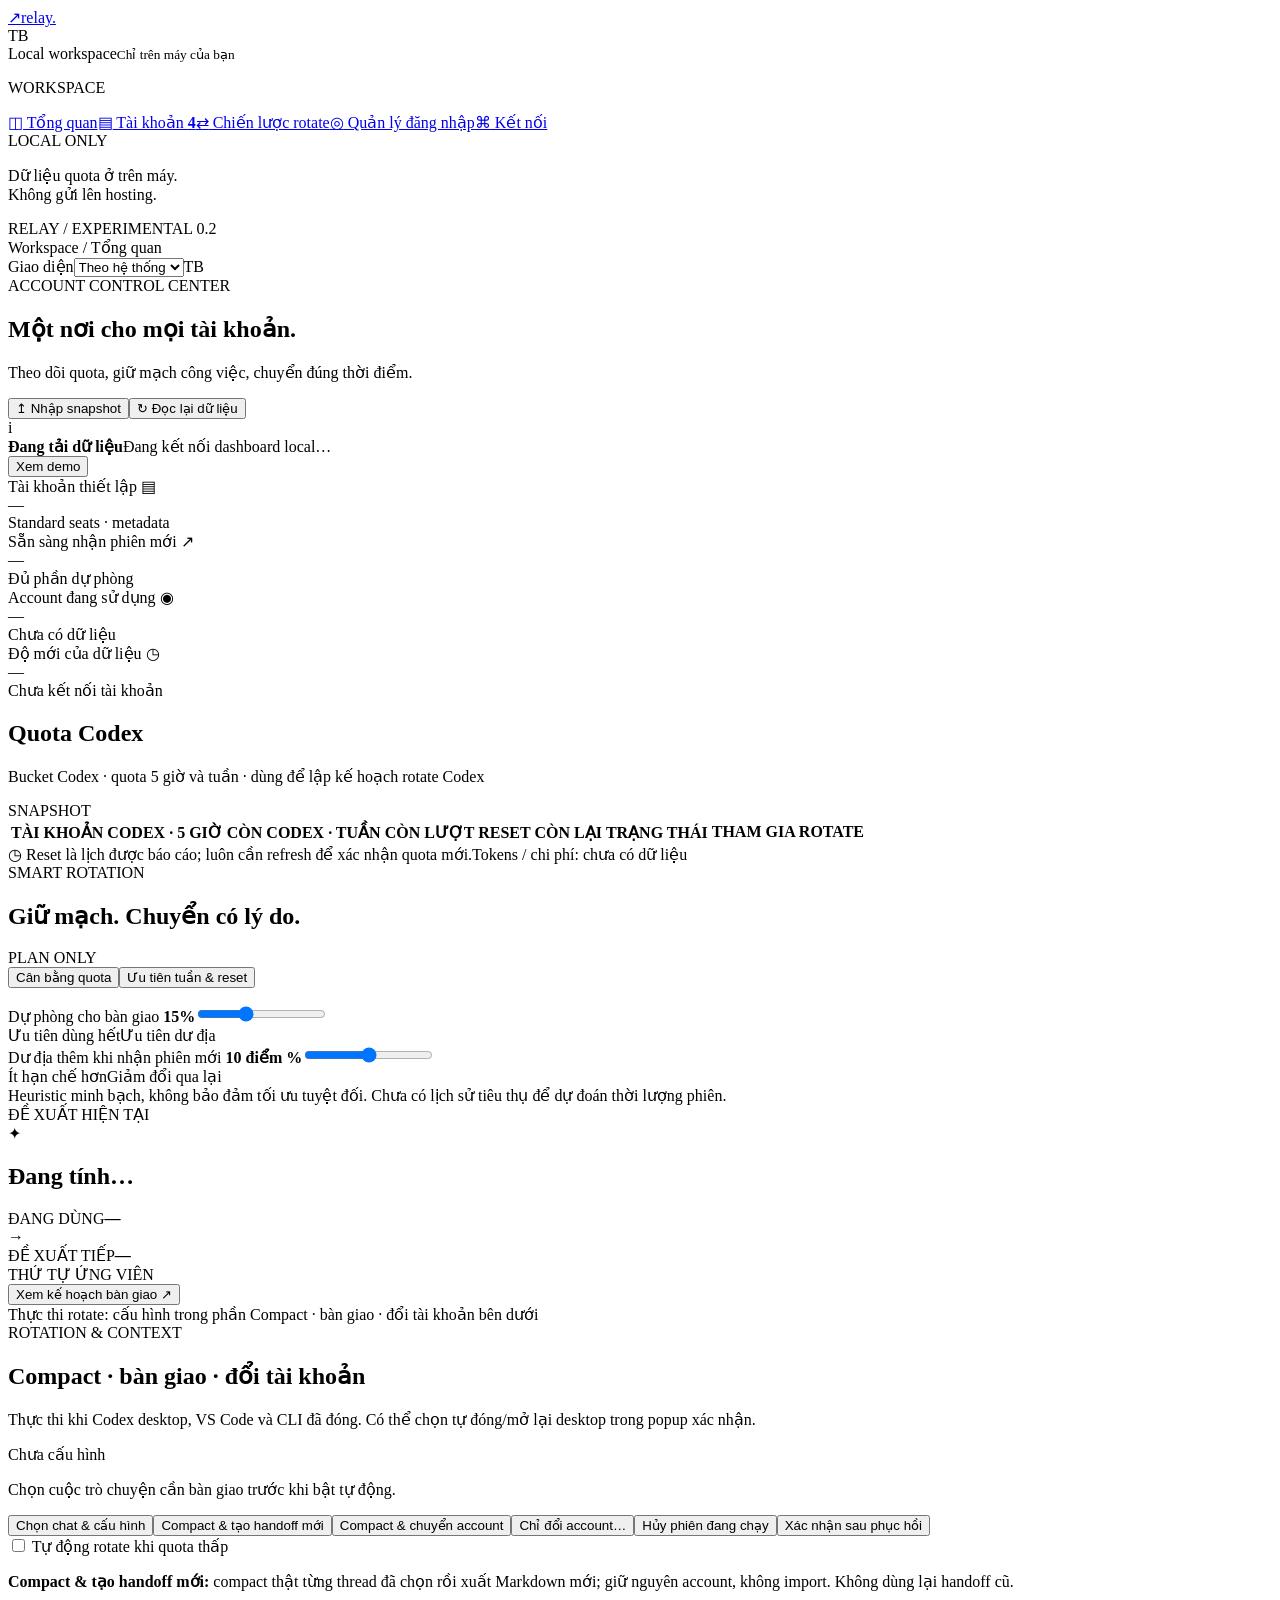
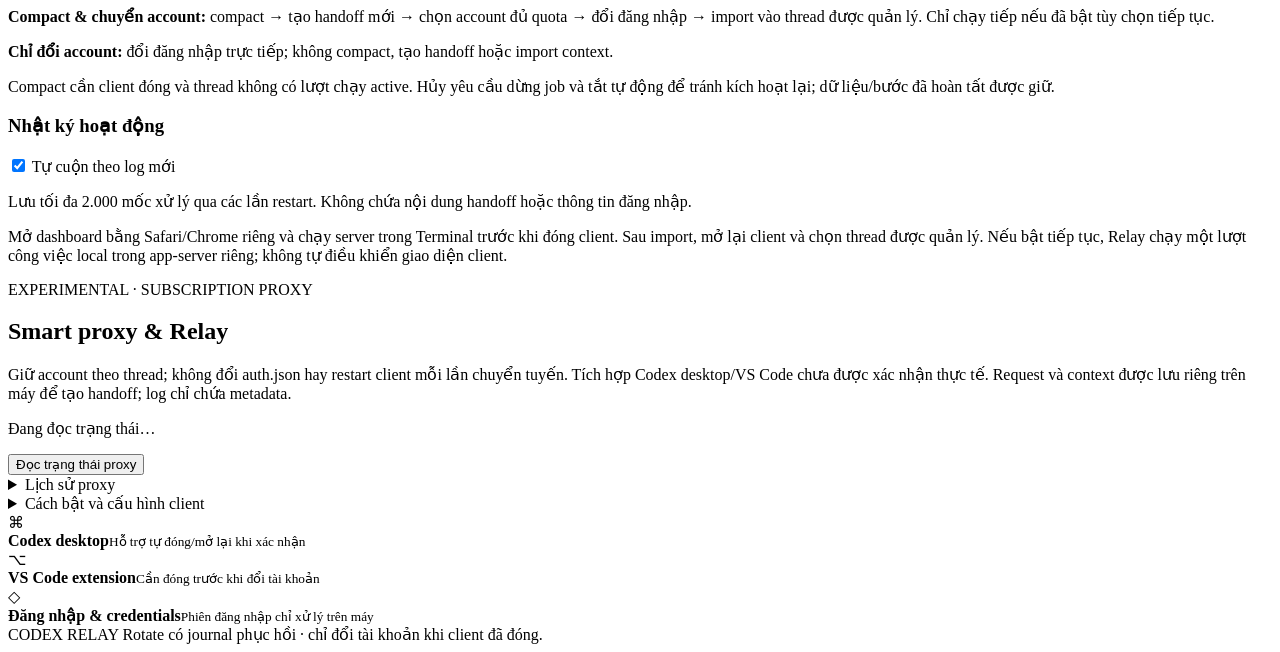
==== commit 27012d7d: "Add quota reset credits and redemption controls" ====
--- a/ui/index.html
+++ b/ui/index.html
@@ -7,12 +7,13 @@
 <div class="notice" id="notice"><span class="notice-icon">i</span><div><strong id="mode-title">Đang tải dữ liệu</strong><span id="mode-text">Đang kết nối dashboard local…</span></div><button id="demo" class="text-button">Xem demo</button></div>
 <div id="error" role="alert" class="error" hidden></div>
 <div class="metrics"><article><div class="metric-label">Tài khoản thiết lập <span>▤</span></div><div class="metric-value" id="count">—</div><div class="metric-footer">Standard seats · metadata</div></article><article><div class="metric-label">Sẵn sàng nhận phiên mới <span>↗</span></div><div class="metric-value"><span id="ready">—</span><small id="ready-total"></small></div><div class="metric-footer"><span class="small-dot"></span> Đủ phần dự phòng</div></article><article><div class="metric-label">Account đang sử dụng <span>◉</span></div><div class="metric-value account-name" id="active-name">—</div><div class="metric-footer" id="active-note">Chưa có dữ liệu</div></article><article><div class="metric-label">Độ mới của dữ liệu <span>◷</span></div><div class="metric-value" id="freshness">—</div><div class="metric-footer" id="source">Chưa kết nối tài khoản</div></article></div>
-<section class="panel accounts-panel" id="accounts"><div class="panel-heading"><div><h2>Quota Codex</h2><p>Bucket Codex · quota 5 giờ và tuần · dùng để lập kế hoạch rotate Codex</p></div><span class="chip neutral" id="snapshot-badge">SNAPSHOT</span></div><div class="table-scroll"><table><thead><tr><th>TÀI KHOẢN</th><th>CODEX · 5 GIỜ CÒN</th><th>CODEX · TUẦN CÒN</th><th>TRẠNG THÁI</th><th class="last-col">THAM GIA ROTATE</th></tr></thead><tbody id="accounts-body"></tbody></table></div><div class="table-footer"><span>◷ Reset là lịch được báo cáo; luôn cần refresh để xác nhận quota mới.</span><span id="token-summary">Tokens / chi phí: chưa có dữ liệu</span></div></section>
+<section class="panel accounts-panel" id="accounts"><div class="panel-heading"><div><h2>Quota Codex</h2><p>Bucket Codex · quota 5 giờ và tuần · dùng để lập kế hoạch rotate Codex</p></div><span class="chip neutral" id="snapshot-badge">SNAPSHOT</span></div><div class="table-scroll"><table><thead><tr><th>TÀI KHOẢN</th><th>CODEX · 5 GIỜ CÒN</th><th>CODEX · TUẦN CÒN</th><th>LƯỢT RESET CÒN LẠI</th><th>TRẠNG THÁI</th><th class="last-col">THAM GIA ROTATE</th></tr></thead><tbody id="accounts-body"></tbody></table></div><div class="table-footer"><span>◷ Reset là lịch được báo cáo; luôn cần refresh để xác nhận quota mới.</span><span id="token-summary">Tokens / chi phí: chưa có dữ liệu</span></div></section>
 <div class="bottom-grid"><section class="panel strategy-panel" id="rotation"><div class="panel-heading"><div><div class="eyebrow">SMART ROTATION</div><h2>Giữ mạch. Chuyển có lý do.</h2></div><span class="chip mint">PLAN ONLY</span></div><div class="strategy-tabs" role="group" aria-label="Chiến lược"><button data-strategy="balanced" class="active">Cân bằng quota</button><button data-strategy="reset_first">Ưu tiên tuần &amp; reset</button></div><p class="strategy-description" id="strategy-description"></p><div class="setting"><label for="reserve">Dự phòng cho bàn giao <strong><span id="reserve-value">15</span>%</strong></label><input type="range" min="1" max="40" step="1" value="15" id="reserve"><div class="range-labels"><span>Ưu tiên dùng hết</span><span>Ưu tiên dư địa</span></div></div><div class="setting"><label for="margin">Dư địa thêm khi nhận phiên mới <strong><span id="margin-value">10</span> điểm %</strong></label><input type="range" min="0" max="20" step="5" value="10" id="margin"><div class="range-labels"><span>Ít hạn chế hơn</span><span>Giảm đổi qua lại</span></div></div><div class="policy-summary" id="policy-summary"></div><div class="method-note">Heuristic minh bạch, không bảo đảm tối ưu tuyệt đối. Chưa có lịch sử tiêu thụ để dự đoán thời lượng phiên.</div></section>
 <section class="panel decision-panel"><div class="panel-heading"><div class="eyebrow">ĐỀ XUẤT HIỆN TẠI</div><span class="signal">✦</span></div><h2 id="decision-title">Đang tính…</h2><p id="decision-copy"></p><div class="route"><div><span class="route-label">ĐANG DÙNG</span><strong id="route-from">—</strong></div><span class="route-arrow">→</span><div><span class="route-label">ĐỀ XUẤT TIẾP</span><strong id="route-to">—</strong></div></div><div class="ranking-label">THỨ TỰ ỨNG VIÊN</div><div id="ranking"></div><button class="button primary full" id="preview">Xem kế hoạch bàn giao <span>↗</span></button><div class="execution-note">Thực thi rotate: cấu hình trong phần Compact · bàn giao · đổi tài khoản bên dưới</div></section></div>
 <section class="panel rotation-runner" id="rotation-runner"><div class="panel-heading"><div><div class="eyebrow">ROTATION &amp; CONTEXT</div><h2>Compact · bàn giao · đổi tài khoản</h2><p>Thực thi khi Codex desktop, VS Code và CLI đã đóng. Có thể chọn tự đóng/mở lại desktop trong popup xác nhận.</p></div><span class="chip neutral" id="rotation-phase">Chưa cấu hình</span></div><div class="runner-content"><p id="rotation-message" role="status">Chọn cuộc trò chuyện cần bàn giao trước khi bật tự động.</p><p id="rotation-config-summary"></p><div class="runner-actions"><button class="button secondary" id="rotation-settings">Chọn chat &amp; cấu hình</button><button class="button secondary" id="rotation-checkpoint">Compact &amp; tạo handoff mới</button><button class="button primary" id="rotation-start">Compact &amp; chuyển account</button><button class="button secondary" id="force-switch">Chỉ đổi account…</button><button class="button secondary" id="rotation-cancel">Hủy phiên đang chạy</button><button class="button secondary" id="rotation-recovery">Xác nhận sau phục hồi</button></div><label class="account-help"><input type="checkbox" id="rotation-auto-toggle"> Tự động rotate khi quota thấp</label><div class="account-help"><p><strong>Compact &amp; tạo handoff mới:</strong> compact thật từng thread đã chọn rồi xuất Markdown mới; giữ nguyên account, không import. Không dùng lại handoff cũ.</p><p><strong>Compact &amp; chuyển account:</strong> compact → tạo handoff mới → chọn account đủ quota → đổi đăng nhập → import vào thread được quản lý. Chỉ chạy tiếp nếu đã bật tùy chọn tiếp tục.</p><p><strong>Chỉ đổi account:</strong> đổi đăng nhập trực tiếp; không compact, tạo handoff hoặc import context.</p><p>Compact cần client đóng và thread không có lượt chạy active. Hủy yêu cầu dừng job và tắt tự động để tránh kích hoạt lại; dữ liệu/bước đã hoàn tất được giữ.</p></div><div id="rotation-artifacts"></div><section class="relay-logs"><h3>Nhật ký hoạt động</h3><p id="relay-log-status" class="account-help"></p><label><input type="checkbox" id="relay-log-follow" checked> Tự cuộn theo log mới</label><pre id="relay-log-output" tabindex="0" aria-label="Lịch sử hoạt động Relay"></pre><p class="account-help">Lưu tối đa 2.000 mốc xử lý qua các lần restart. Không chứa nội dung handoff hoặc thông tin đăng nhập.</p></section><div id="managed-workflows"></div><p class="account-help">Mở dashboard bằng Safari/Chrome riêng và chạy server trong Terminal trước khi đóng client. Sau import, mở lại client và chọn thread được quản lý. Nếu bật tiếp tục, Relay chạy một lượt công việc local trong app-server riêng; không tự điều khiển giao diện client.</p></div></section>
 <section class="panel" id="smart-proxy"><div class="eyebrow">EXPERIMENTAL · SUBSCRIPTION PROXY</div><h2>Smart proxy &amp; Relay</h2><p class="account-help">Giữ account theo thread; không đổi auth.json hay restart client mỗi lần chuyển tuyến. Tích hợp Codex desktop/VS Code chưa được xác nhận thực tế. Request và context được lưu riêng trên máy để tạo handoff; log chỉ chứa metadata.</p><p id="proxy-status">Đang đọc trạng thái…</p><button id="proxy-refresh" class="button secondary">Đọc trạng thái proxy</button><div id="proxy-sessions"></div><details><summary>Lịch sử proxy</summary><pre id="proxy-log" tabindex="0"></pre></details><details><summary>Cách bật và cấu hình client</summary><p>Chạy server với <code>python3 dashboard.py --port 8766 --proxy-port 8767</code>. Xem <code>docs/smart-proxy.md</code> để cấu hình custom provider và key local. Relay không tự sửa cấu hình client.</p></details></section>
 <section id="connection" class="connections"><div><span>⌘</span><div><strong>Codex desktop</strong><small>Hỗ trợ tự đóng/mở lại khi xác nhận</small></div><span class="status-dot amber"></span></div><div><span>⌥</span><div><strong>VS Code extension</strong><small>Cần đóng trước khi đổi tài khoản</small></div><span class="status-dot amber"></span></div><div><span>◇</span><div><strong>Đăng nhập & credentials</strong><small>Phiên đăng nhập chỉ xử lý trên máy</small></div><span class="status-dot green"></span></div></section><footer>CODEX RELAY <span>Rotate có journal phục hồi · chỉ đổi tài khoản khi client đã đóng.</span></footer></section><section id="account-dialog" class="page account-management" hidden><div class="dialog-header"><div><div class="eyebrow">LOCAL FILE AUTH</div><h1>Quản lý đăng nhập</h1></div><button id="close-accounts" class="icon-button" aria-label="Về tổng quan">← Tổng quan</button></div><p class="account-help">Mở dashboard trong Safari/Chrome riêng. Lưu công việc, đóng Codex desktop, VS Code và các phiên CLI trước khi chuyển. Đổi file đăng nhập không tự compact hoặc chuyển context.</p><p class="account-help">Thêm tài khoản qua đăng nhập Codex chính thức hoặc lưu đăng nhập local hiện tại. Alias để trống sẽ hiển thị email. Token chỉ lưu trên máy.</p><div class="capture-controls"><label for="profile-name">Alias tùy chọn</label><input id="profile-name" maxlength="80" placeholder="Ví dụ: Work 1"><button id="capture-account" class="button secondary">Lưu đăng nhập hiện tại</button><button id="login-account" class="button primary">Thêm tài khoản qua đăng nhập</button></div><div id="account-message" role="status" class="account-help"></div><div id="login-status" class="login-status" hidden><span id="login-status-text"></span><a id="login-link" class="button primary" target="_blank" rel="noopener noreferrer" hidden>Mở trang đăng nhập OpenAI</a><button id="cancel-login" class="button secondary">Hủy đăng nhập</button></div><div class="capture-controls"><label for="backup-password">Mật khẩu file backup (ít nhất 12 ký tự)</label><input id="backup-password" type="password" autocomplete="new-password" minlength="12"><p class="account-help">File mã hóa chứa phiên đăng nhập. Giữ file và mật khẩu riêng, không chia sẻ. Import giữ nguyên profile trùng đã có trên máy.</p><button id="export-accounts" class="button secondary">Export tài khoản</button><button id="import-accounts" class="button secondary">Import tài khoản</button><input id="backup-file" type="file" accept=".json" hidden></div><div id="saved-accounts"></div><div class="dialog-footer"><button id="restore-account" class="button secondary">Khôi phục chuyển bị gián đoạn</button><button id="refresh-accounts" class="button primary">Đọc lại danh sách</button></div></section></main>
+<dialog id="reset-dialog" aria-labelledby="reset-dialog-title" aria-describedby="reset-dialog-message"><h2 id="reset-dialog-title"></h2><p id="reset-dialog-message"></p><div class="dialog-footer"><button id="reset-dialog-cancel" class="button secondary" autofocus>Hủy</button><button id="reset-dialog-confirm" class="button primary" hidden>Dùng 1 lượt reset</button></div></dialog>
 <dialog id="plan-dialog"><div class="dialog-header"><div><div class="eyebrow">HANDOFF PREVIEW</div><h2>Kế hoạch chuyển phiên</h2></div><button id="close-dialog" class="icon-button" aria-label="Đóng">×</button></div><div id="plan-content"></div><div class="dialog-footer"><button class="button secondary" id="download">↓ Tải kế hoạch JSON</button><button class="button primary" id="done">Đã hiểu</button></div></dialog>
 
 <dialog id="delete-account-dialog"><h2>Gỡ tài khoản khỏi Relay?</h2><p id="delete-account-label" class="account-help"></p><p class="account-help">Xóa profile và credential đã lưu của profile này. Không xóa tài khoản OpenAI, không thay đăng nhập Codex đang dùng. Các bản sao khôi phục trước đây được giữ nguyên.</p><div class="dialog-footer"><button id="cancel-delete-account" class="button secondary">Giữ lại</button><button id="confirm-delete-account" class="button danger">Gỡ profile</button></div></dialog>
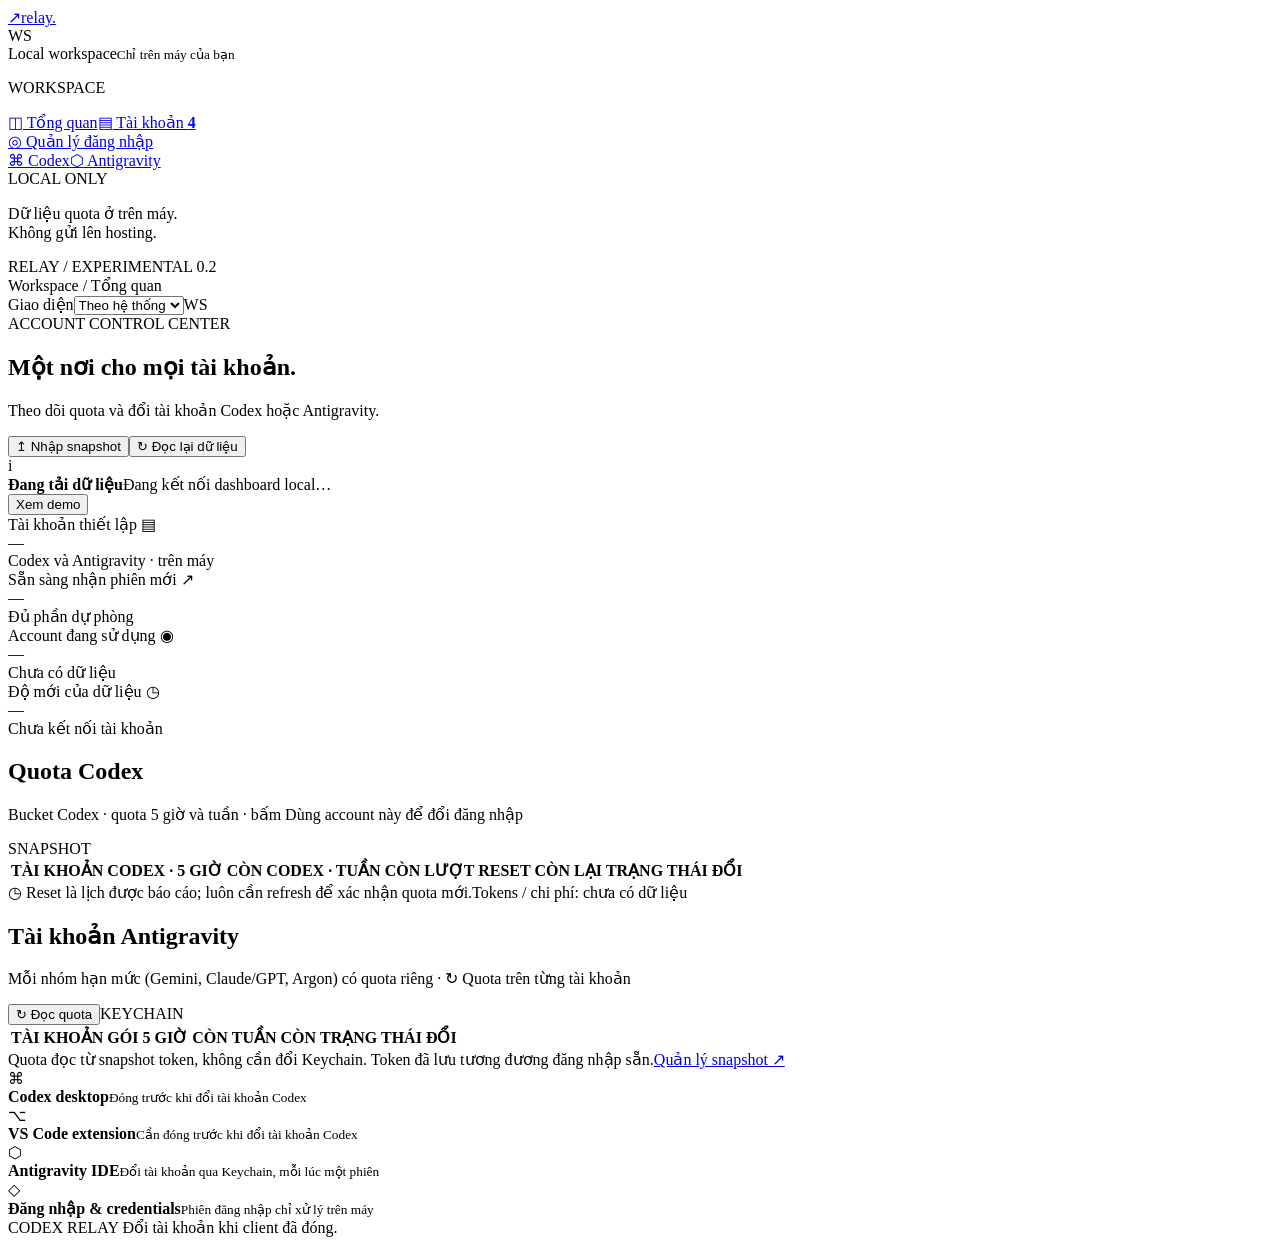
==== commit a8bddc01: "Add Antigravity Keychain switching and nested login navigation Manage multiple Antigravity IDE login" ====
--- a/ui/index.html
+++ b/ui/index.html
@@ -1,21 +1,18 @@
 <!doctype html>
-<html lang="vi"><head><meta charset="utf-8"><meta name="viewport" content="width=device-width,initial-scale=1"><title>Codex Relay · Quota & rotation</title><link rel="stylesheet" href="/style.css"><script src="/app.js" defer></script></head>
+<html lang="vi"><head><meta charset="utf-8"><meta name="viewport" content="width=device-width,initial-scale=1"><title>Codex Relay · Quota</title><link rel="stylesheet" href="/style.css"><script src="/app.js" defer></script></head>
 <body>
-<aside class="sidebar"><a class="brand" href="/" aria-label="Codex Relay"><span class="brand-icon">↗</span><span>relay<span class="brand-dot">.</span></span></a><div class="workspace"><span class="workspace-icon">TB</span><div>Local workspace<small>Chỉ trên máy của bạn</small></div><span class="online"></span></div><p class="nav-label">WORKSPACE</p><nav><a class="selected" href="#overview"><span>◫</span> Tổng quan</a><a href="#accounts"><span>▤</span> Tài khoản <b id="nav-count">4</b></a><a href="#rotation"><span>⇄</span> Chiến lược rotate</a><a id="manage-accounts" href="#login"><span>◎</span> Quản lý đăng nhập</a><a href="#connection"><span>⌘</span> Kết nối</a></nav><div class="sidebar-bottom"><div class="local-badge"><span class="online"></span> LOCAL ONLY</div><p>Dữ liệu quota ở trên máy.<br>Không gửi lên hosting.</p><span class="version">RELAY / EXPERIMENTAL 0.2</span></div></aside>
-<main id="overview"><header><div class="breadcrumb">Workspace <span>/</span> Tổng quan</div><div class="header-right"><label class="theme-label" for="theme-select">Giao diện</label><select id="theme-select" aria-label="Giao diện sáng tối"><option value="system">Theo hệ thống</option><option value="light">Sáng</option><option value="dark">Tối</option></select><span id="clock"></span><span class="avatar">TB</span></div></header>
-<section class="page" id="dashboard-page"><div class="heading"><div><div class="eyebrow">ACCOUNT CONTROL CENTER</div><h1>Một nơi cho mọi tài khoản.</h1><p>Theo dõi quota, giữ mạch công việc, chuyển đúng thời điểm.</p></div><div class="heading-actions"><input id="import-file" type="file" accept="application/json,.json" hidden><button id="import" class="button secondary">↥ Nhập snapshot</button><button id="refresh" class="button primary">↻ Đọc lại dữ liệu</button></div></div>
+<aside class="sidebar"><a class="brand" href="/" aria-label="Codex Relay"><span class="brand-icon">↗</span><span>relay<span class="brand-dot">.</span></span></a><div class="workspace"><span class="workspace-icon">WS</span><div>Local workspace<small>Chỉ trên máy của bạn</small></div><span class="online"></span></div><p class="nav-label">WORKSPACE</p><nav><a class="selected" href="#overview"><span>◫</span> Tổng quan</a><a href="#accounts"><span>▤</span> Tài khoản <b id="nav-count">4</b></a><div class="nav-group"><a id="manage-accounts" href="#login"><span>◎</span> Quản lý đăng nhập</a><div class="nav-sub"><a href="#codex-provider"><span>⌘</span> Codex</a><a href="#antigravity-provider"><span>⬡</span> Antigravity</a></div></div></nav><div class="sidebar-bottom"><div class="local-badge"><span class="online"></span> LOCAL ONLY</div><p>Dữ liệu quota ở trên máy.<br>Không gửi lên hosting.</p><span class="version">RELAY / EXPERIMENTAL 0.2</span></div></aside>
+<main id="overview"><header><div class="breadcrumb">Workspace <span>/</span> Tổng quan</div><div class="header-right"><label class="theme-label" for="theme-select">Giao diện</label><select id="theme-select" aria-label="Giao diện sáng tối"><option value="system">Theo hệ thống</option><option value="light">Sáng</option><option value="dark">Tối</option></select><span id="clock"></span><span class="avatar">WS</span></div></header>
+<section class="page" id="dashboard-page"><div class="heading"><div><div class="eyebrow">ACCOUNT CONTROL CENTER</div><h1>Một nơi cho mọi tài khoản.</h1><p>Theo dõi quota và đổi tài khoản Codex hoặc Antigravity.</p></div><div class="heading-actions"><input id="import-file" type="file" accept="application/json,.json" hidden><button id="import" class="button secondary">↥ Nhập snapshot</button><button id="refresh" class="button primary">↻ Đọc lại dữ liệu</button></div></div>
 <div class="notice" id="notice"><span class="notice-icon">i</span><div><strong id="mode-title">Đang tải dữ liệu</strong><span id="mode-text">Đang kết nối dashboard local…</span></div><button id="demo" class="text-button">Xem demo</button></div>
 <div id="error" role="alert" class="error" hidden></div>
-<div class="metrics"><article><div class="metric-label">Tài khoản thiết lập <span>▤</span></div><div class="metric-value" id="count">—</div><div class="metric-footer">Standard seats · metadata</div></article><article><div class="metric-label">Sẵn sàng nhận phiên mới <span>↗</span></div><div class="metric-value"><span id="ready">—</span><small id="ready-total"></small></div><div class="metric-footer"><span class="small-dot"></span> Đủ phần dự phòng</div></article><article><div class="metric-label">Account đang sử dụng <span>◉</span></div><div class="metric-value account-name" id="active-name">—</div><div class="metric-footer" id="active-note">Chưa có dữ liệu</div></article><article><div class="metric-label">Độ mới của dữ liệu <span>◷</span></div><div class="metric-value" id="freshness">—</div><div class="metric-footer" id="source">Chưa kết nối tài khoản</div></article></div>
-<section class="panel accounts-panel" id="accounts"><div class="panel-heading"><div><h2>Quota Codex</h2><p>Bucket Codex · quota 5 giờ và tuần · dùng để lập kế hoạch rotate Codex</p></div><span class="chip neutral" id="snapshot-badge">SNAPSHOT</span></div><div class="table-scroll"><table><thead><tr><th>TÀI KHOẢN</th><th>CODEX · 5 GIỜ CÒN</th><th>CODEX · TUẦN CÒN</th><th>LƯỢT RESET CÒN LẠI</th><th>TRẠNG THÁI</th><th class="last-col">THAM GIA ROTATE</th></tr></thead><tbody id="accounts-body"></tbody></table></div><div class="table-footer"><span>◷ Reset là lịch được báo cáo; luôn cần refresh để xác nhận quota mới.</span><span id="token-summary">Tokens / chi phí: chưa có dữ liệu</span></div></section>
-<div class="bottom-grid"><section class="panel strategy-panel" id="rotation"><div class="panel-heading"><div><div class="eyebrow">SMART ROTATION</div><h2>Giữ mạch. Chuyển có lý do.</h2></div><span class="chip mint">PLAN ONLY</span></div><div class="strategy-tabs" role="group" aria-label="Chiến lược"><button data-strategy="balanced" class="active">Cân bằng quota</button><button data-strategy="reset_first">Ưu tiên tuần &amp; reset</button></div><p class="strategy-description" id="strategy-description"></p><div class="setting"><label for="reserve">Dự phòng cho bàn giao <strong><span id="reserve-value">15</span>%</strong></label><input type="range" min="1" max="40" step="1" value="15" id="reserve"><div class="range-labels"><span>Ưu tiên dùng hết</span><span>Ưu tiên dư địa</span></div></div><div class="setting"><label for="margin">Dư địa thêm khi nhận phiên mới <strong><span id="margin-value">10</span> điểm %</strong></label><input type="range" min="0" max="20" step="5" value="10" id="margin"><div class="range-labels"><span>Ít hạn chế hơn</span><span>Giảm đổi qua lại</span></div></div><div class="policy-summary" id="policy-summary"></div><div class="method-note">Heuristic minh bạch, không bảo đảm tối ưu tuyệt đối. Chưa có lịch sử tiêu thụ để dự đoán thời lượng phiên.</div></section>
-<section class="panel decision-panel"><div class="panel-heading"><div class="eyebrow">ĐỀ XUẤT HIỆN TẠI</div><span class="signal">✦</span></div><h2 id="decision-title">Đang tính…</h2><p id="decision-copy"></p><div class="route"><div><span class="route-label">ĐANG DÙNG</span><strong id="route-from">—</strong></div><span class="route-arrow">→</span><div><span class="route-label">ĐỀ XUẤT TIẾP</span><strong id="route-to">—</strong></div></div><div class="ranking-label">THỨ TỰ ỨNG VIÊN</div><div id="ranking"></div><button class="button primary full" id="preview">Xem kế hoạch bàn giao <span>↗</span></button><div class="execution-note">Thực thi rotate: cấu hình trong phần Compact · bàn giao · đổi tài khoản bên dưới</div></section></div>
-<section class="panel rotation-runner" id="rotation-runner"><div class="panel-heading"><div><div class="eyebrow">ROTATION &amp; CONTEXT</div><h2>Compact · bàn giao · đổi tài khoản</h2><p>Thực thi khi Codex desktop, VS Code và CLI đã đóng. Có thể chọn tự đóng/mở lại desktop trong popup xác nhận.</p></div><span class="chip neutral" id="rotation-phase">Chưa cấu hình</span></div><div class="runner-content"><p id="rotation-message" role="status">Chọn cuộc trò chuyện cần bàn giao trước khi bật tự động.</p><p id="rotation-config-summary"></p><div class="runner-actions"><button class="button secondary" id="rotation-settings">Chọn chat &amp; cấu hình</button><button class="button secondary" id="rotation-checkpoint">Compact &amp; tạo handoff mới</button><button class="button primary" id="rotation-start">Compact &amp; chuyển account</button><button class="button secondary" id="force-switch">Chỉ đổi account…</button><button class="button secondary" id="rotation-cancel">Hủy phiên đang chạy</button><button class="button secondary" id="rotation-recovery">Xác nhận sau phục hồi</button></div><label class="account-help"><input type="checkbox" id="rotation-auto-toggle"> Tự động rotate khi quota thấp</label><div class="account-help"><p><strong>Compact &amp; tạo handoff mới:</strong> compact thật từng thread đã chọn rồi xuất Markdown mới; giữ nguyên account, không import. Không dùng lại handoff cũ.</p><p><strong>Compact &amp; chuyển account:</strong> compact → tạo handoff mới → chọn account đủ quota → đổi đăng nhập → import vào thread được quản lý. Chỉ chạy tiếp nếu đã bật tùy chọn tiếp tục.</p><p><strong>Chỉ đổi account:</strong> đổi đăng nhập trực tiếp; không compact, tạo handoff hoặc import context.</p><p>Compact cần client đóng và thread không có lượt chạy active. Hủy yêu cầu dừng job và tắt tự động để tránh kích hoạt lại; dữ liệu/bước đã hoàn tất được giữ.</p></div><div id="rotation-artifacts"></div><section class="relay-logs"><h3>Nhật ký hoạt động</h3><p id="relay-log-status" class="account-help"></p><label><input type="checkbox" id="relay-log-follow" checked> Tự cuộn theo log mới</label><pre id="relay-log-output" tabindex="0" aria-label="Lịch sử hoạt động Relay"></pre><p class="account-help">Lưu tối đa 2.000 mốc xử lý qua các lần restart. Không chứa nội dung handoff hoặc thông tin đăng nhập.</p></section><div id="managed-workflows"></div><p class="account-help">Mở dashboard bằng Safari/Chrome riêng và chạy server trong Terminal trước khi đóng client. Sau import, mở lại client và chọn thread được quản lý. Nếu bật tiếp tục, Relay chạy một lượt công việc local trong app-server riêng; không tự điều khiển giao diện client.</p></div></section>
-<section class="panel" id="smart-proxy"><div class="eyebrow">EXPERIMENTAL · SUBSCRIPTION PROXY</div><h2>Smart proxy &amp; Relay</h2><p class="account-help">Giữ account theo thread; không đổi auth.json hay restart client mỗi lần chuyển tuyến. Tích hợp Codex desktop/VS Code chưa được xác nhận thực tế. Request và context được lưu riêng trên máy để tạo handoff; log chỉ chứa metadata.</p><p id="proxy-status">Đang đọc trạng thái…</p><button id="proxy-refresh" class="button secondary">Đọc trạng thái proxy</button><div id="proxy-sessions"></div><details><summary>Lịch sử proxy</summary><pre id="proxy-log" tabindex="0"></pre></details><details><summary>Cách bật và cấu hình client</summary><p>Chạy server với <code>python3 dashboard.py --port 8766 --proxy-port 8767</code>. Xem <code>docs/smart-proxy.md</code> để cấu hình custom provider và key local. Relay không tự sửa cấu hình client.</p></details></section>
-<section id="connection" class="connections"><div><span>⌘</span><div><strong>Codex desktop</strong><small>Hỗ trợ tự đóng/mở lại khi xác nhận</small></div><span class="status-dot amber"></span></div><div><span>⌥</span><div><strong>VS Code extension</strong><small>Cần đóng trước khi đổi tài khoản</small></div><span class="status-dot amber"></span></div><div><span>◇</span><div><strong>Đăng nhập & credentials</strong><small>Phiên đăng nhập chỉ xử lý trên máy</small></div><span class="status-dot green"></span></div></section><footer>CODEX RELAY <span>Rotate có journal phục hồi · chỉ đổi tài khoản khi client đã đóng.</span></footer></section><section id="account-dialog" class="page account-management" hidden><div class="dialog-header"><div><div class="eyebrow">LOCAL FILE AUTH</div><h1>Quản lý đăng nhập</h1></div><button id="close-accounts" class="icon-button" aria-label="Về tổng quan">← Tổng quan</button></div><p class="account-help">Mở dashboard trong Safari/Chrome riêng. Lưu công việc, đóng Codex desktop, VS Code và các phiên CLI trước khi chuyển. Đổi file đăng nhập không tự compact hoặc chuyển context.</p><p class="account-help">Thêm tài khoản qua đăng nhập Codex chính thức hoặc lưu đăng nhập local hiện tại. Alias để trống sẽ hiển thị email. Token chỉ lưu trên máy.</p><div class="capture-controls"><label for="profile-name">Alias tùy chọn</label><input id="profile-name" maxlength="80" placeholder="Ví dụ: Work 1"><button id="capture-account" class="button secondary">Lưu đăng nhập hiện tại</button><button id="login-account" class="button primary">Thêm tài khoản qua đăng nhập</button></div><div id="account-message" role="status" class="account-help"></div><div id="login-status" class="login-status" hidden><span id="login-status-text"></span><a id="login-link" class="button primary" target="_blank" rel="noopener noreferrer" hidden>Mở trang đăng nhập OpenAI</a><button id="cancel-login" class="button secondary">Hủy đăng nhập</button></div><div class="capture-controls"><label for="backup-password">Mật khẩu file backup (ít nhất 12 ký tự)</label><input id="backup-password" type="password" autocomplete="new-password" minlength="12"><p class="account-help">File mã hóa chứa phiên đăng nhập. Giữ file và mật khẩu riêng, không chia sẻ. Import giữ nguyên profile trùng đã có trên máy.</p><button id="export-accounts" class="button secondary">Export tài khoản</button><button id="import-accounts" class="button secondary">Import tài khoản</button><input id="backup-file" type="file" accept=".json" hidden></div><div id="saved-accounts"></div><div class="dialog-footer"><button id="restore-account" class="button secondary">Khôi phục chuyển bị gián đoạn</button><button id="refresh-accounts" class="button primary">Đọc lại danh sách</button></div></section></main>
+<div class="metrics"><article><div class="metric-label">Tài khoản thiết lập <span>▤</span></div><div class="metric-value" id="count">—</div><div class="metric-footer">Codex và Antigravity · trên máy</div></article><article><div class="metric-label">Sẵn sàng nhận phiên mới <span>↗</span></div><div class="metric-value"><span id="ready">—</span><small id="ready-total"></small></div><div class="metric-footer"><span class="small-dot"></span> Đủ phần dự phòng</div></article><article><div class="metric-label">Account đang sử dụng <span>◉</span></div><div class="metric-value account-name" id="active-name">—</div><div class="metric-footer" id="active-note">Chưa có dữ liệu</div></article><article><div class="metric-label">Độ mới của dữ liệu <span>◷</span></div><div class="metric-value" id="freshness">—</div><div class="metric-footer" id="source">Chưa kết nối tài khoản</div></article></div>
+<section class="panel accounts-panel" id="accounts"><div class="panel-heading"><div><h2>Quota Codex</h2><p>Bucket Codex · quota 5 giờ và tuần · bấm Dùng account này để đổi đăng nhập</p></div><span class="chip neutral" id="snapshot-badge">SNAPSHOT</span></div><div class="table-scroll"><table><thead><tr><th>TÀI KHOẢN</th><th>CODEX · 5 GIỜ CÒN</th><th>CODEX · TUẦN CÒN</th><th>LƯỢT RESET CÒN LẠI</th><th>TRẠNG THÁI</th><th class="last-col">ĐỔI</th></tr></thead><tbody id="accounts-body"></tbody></table></div><div class="table-footer"><span>◷ Reset là lịch được báo cáo; luôn cần refresh để xác nhận quota mới.</span><span id="token-summary">Tokens / chi phí: chưa có dữ liệu</span></div><div class="provider-accounts" id="antigravity-accounts-block"><div class="panel-heading"><div><h2>Tài khoản Antigravity</h2><p>Mỗi nhóm hạn mức (Gemini, Claude/GPT, Argon) có quota riêng · ↻ Quota trên từng tài khoản</p></div><div class="heading-actions"><button id="antigravity-quota-refresh" class="button secondary">↻ Đọc quota</button><span class="chip neutral" id="antigravity-accounts-badge">KEYCHAIN</span></div></div><div class="table-scroll"><table id="antigravity-accounts-table"><thead><tr><th>TÀI KHOẢN</th><th>GÓI</th><th>5 GIỜ CÒN</th><th>TUẦN CÒN</th><th>TRẠNG THÁI</th><th class="last-col">ĐỔI</th></tr></thead><tbody id="antigravity-accounts-body"></tbody></table></div><div class="table-footer"><span>Quota đọc từ snapshot token, không cần đổi Keychain. Token đã lưu tương đương đăng nhập sẵn.</span><a href="#antigravity-provider">Quản lý snapshot ↗</a></div></div></section>
+<section id="connection" class="connections"><div><span>⌘</span><div><strong>Codex desktop</strong><small>Đóng trước khi đổi tài khoản Codex</small></div><span class="status-dot amber"></span></div><div><span>⌥</span><div><strong>VS Code extension</strong><small>Cần đóng trước khi đổi tài khoản Codex</small></div><span class="status-dot amber"></span></div><div><span>⬡</span><div><strong>Antigravity IDE</strong><small>Đổi tài khoản qua Keychain, mỗi lúc một phiên</small></div><span class="status-dot amber"></span></div><div><span>◇</span><div><strong>Đăng nhập & credentials</strong><small>Phiên đăng nhập chỉ xử lý trên máy</small></div><span class="status-dot green"></span></div></section><footer>CODEX RELAY <span>Đổi tài khoản khi client đã đóng.</span></footer></section>
+<section id="account-dialog" class="page account-management" hidden><div class="dialog-header"><div><div class="eyebrow" id="manage-eyebrow">LOCAL FILE AUTH</div><h1 id="manage-title">Quản lý đăng nhập</h1></div><button id="close-accounts" class="icon-button" aria-label="Về tổng quan">← Tổng quan</button></div>
+<section id="codex-provider"><p class="account-help">Mở dashboard trong Safari/Chrome riêng. Lưu công việc, đóng Codex desktop, VS Code và các phiên CLI trước khi chuyển. Đổi file đăng nhập không chuyển context.</p><p class="account-help">Thêm tài khoản qua đăng nhập Codex chính thức hoặc lưu đăng nhập local hiện tại. Alias để trống sẽ hiển thị email. Token chỉ lưu trên máy.</p><div class="capture-controls"><label for="profile-name">Alias tùy chọn</label><input id="profile-name" maxlength="80" placeholder="Ví dụ: Work 1"><button id="capture-account" class="button secondary">Lưu đăng nhập hiện tại</button><button id="login-account" class="button primary">Thêm tài khoản qua đăng nhập</button></div><div id="account-message" role="status" class="account-help"></div><div id="login-status" class="login-status" hidden><span id="login-status-text"></span><a id="login-link" class="button primary" target="_blank" rel="noopener noreferrer" hidden>Mở trang đăng nhập OpenAI</a><button id="cancel-login" class="button secondary">Hủy đăng nhập</button></div><div class="capture-controls"><label for="backup-password">Mật khẩu file backup (ít nhất 12 ký tự)</label><input id="backup-password" type="password" autocomplete="new-password" minlength="12"><p class="account-help">File mã hóa chứa phiên đăng nhập. Giữ file và mật khẩu riêng, không chia sẻ. Import giữ nguyên profile trùng đã có trên máy.</p><button id="export-accounts" class="button secondary">Export tài khoản</button><button id="import-accounts" class="button secondary">Import tài khoản</button><input id="backup-file" type="file" accept=".json" hidden></div><div id="saved-accounts"></div><div class="dialog-footer"><button id="restore-account" class="button secondary">Khôi phục chuyển bị gián đoạn</button><button id="refresh-accounts" class="button primary">Đọc lại danh sách</button></div></section>
+<section class="panel" id="antigravity-provider"><div class="eyebrow">GOOGLE · ANTIGRAVITY IDE</div><h2>Antigravity · Đổi tài khoản Keychain</h2><p class="account-help">Từ Antigravity 2.6.0 token nằm trong macOS Keychain (mục gemini / antigravity). Relay lưu snapshot token trên máy, mỗi lúc chỉ một tài khoản sống. Đăng nhập sẵn trong IDE, bấm lưu, rồi đổi tài khoản bằng cách đóng IDE, ghi token kia vào Keychain và mở lại.</p><p class="account-help">Token đã lưu gần như tương đương đăng nhập sẵn vào tài khoản đó. Thư mục vault dùng quyền 700, có đánh dấu không đồng bộ iCloud, và Relay chỉ cho Antigravity.app cùng /usr/bin/security đọc mục Keychain — không cấp quyền cho tool bên thứ ba.</p><p id="antigravity-status" role="status">Đang đọc trạng thái…</p><div class="capture-controls"><label for="antigravity-alias">Alias tùy chọn</label><input id="antigravity-alias" maxlength="80" placeholder="Ví dụ: Google Work"><button id="antigravity-capture" class="button primary">Lưu phiên Keychain hiện tại</button><button id="antigravity-restore" class="button secondary">Khôi phục lần chuyển bị gián đoạn</button><button id="antigravity-refresh" class="button secondary">Đọc lại profile</button></div><label class="account-help"><input type="checkbox" id="antigravity-relaunch" checked> Tự đóng và mở lại Antigravity IDE khi đổi tài khoản</label><div id="antigravity-profiles"></div></section></section></main>
 <dialog id="reset-dialog" aria-labelledby="reset-dialog-title" aria-describedby="reset-dialog-message"><h2 id="reset-dialog-title"></h2><p id="reset-dialog-message"></p><div class="dialog-footer"><button id="reset-dialog-cancel" class="button secondary" autofocus>Hủy</button><button id="reset-dialog-confirm" class="button primary" hidden>Dùng 1 lượt reset</button></div></dialog>
-<dialog id="plan-dialog"><div class="dialog-header"><div><div class="eyebrow">HANDOFF PREVIEW</div><h2>Kế hoạch chuyển phiên</h2></div><button id="close-dialog" class="icon-button" aria-label="Đóng">×</button></div><div id="plan-content"></div><div class="dialog-footer"><button class="button secondary" id="download">↓ Tải kế hoạch JSON</button><button class="button primary" id="done">Đã hiểu</button></div></dialog>
-
 <dialog id="delete-account-dialog"><h2>Gỡ tài khoản khỏi Relay?</h2><p id="delete-account-label" class="account-help"></p><p class="account-help">Xóa profile và credential đã lưu của profile này. Không xóa tài khoản OpenAI, không thay đăng nhập Codex đang dùng. Các bản sao khôi phục trước đây được giữ nguyên.</p><div class="dialog-footer"><button id="cancel-delete-account" class="button secondary">Giữ lại</button><button id="confirm-delete-account" class="button danger">Gỡ profile</button></div></dialog>
-<dialog id="rotation-dialog"><div class="dialog-header"><h2>Cấu hình rotate &amp; handoff</h2><button id="rotation-close" class="icon-button" aria-label="Đóng cấu hình rotate">×</button></div><p class="account-help">Chọn tối đa 10 chat local. Compact và tạo handoff sử dụng quota thật. Bản gốc được sao lưu trước khi compact; context được nạp vào thread đã liên kết, hoặc tạo mới nếu account đích chưa có.</p><p class="account-help">Mỗi chuỗi dùng một alias chung cho mọi account. Thread mới được đặt tên theo alias; đổi alias sẽ đồng bộ tên các thread đã liên kết khi client đã đóng.</p><h3>Luồng đã quản lý</h3><div id="rotation-workflows"></div><h3>Đăng ký chat mới trên account hiện tại</h3><div id="rotation-sessions"></div><label class="rotation-option"><input id="rotation-auto" type="checkbox"> Tự bắt đầu rotate khi quota chạm ngưỡng; chờ client đóng để thực thi</label><label class="rotation-option"><input id="rotation-continue" type="checkbox"> Sau import, Relay tiếp tục một lượt công việc local (cho phép sửa file trong project, tắt mạng, không tự chấp thuận yêu cầu quyền)</label><p id="rotation-dialog-error" role="status"></p><div class="dialog-footer"><button class="button primary" id="rotation-save">Lưu cấu hình</button></div></dialog>
-<dialog id="rotation-confirm-dialog"><h2 id="rotation-confirm-title"></h2><div id="rotation-confirm-content"></div><label><input type="checkbox" id="rotation-restart-desktop"> Tự đóng và mở lại Codex desktop / ChatGPT.app cho phiên này</label><p>App sẽ đóng trước compact và mở lại sau khi job kết thúc an toàn. Lưu công việc trước; chạy server ở Terminal riêng và mở dashboard bằng Safari/Chrome. Không force kill; VS Code/CLI vẫn cần đóng.</p><p>Compact và tạo tóm tắt sử dụng quota thật. Relay chờ các client đóng trước khi thực hiện.</p><div class="dialog-footer"><button class="button secondary" id="rotation-confirm-cancel">Hủy</button><button class="button primary" id="rotation-confirm-run">Xác nhận thực hiện</button></div></dialog><dialog id="force-switch-dialog"><h2>Chỉ đổi account — không bàn giao context</h2><p>Đổi đăng nhập trực tiếp sang account bạn chọn, không xét quota. Không compact hoặc bàn giao context. Cần đóng client trước khi đổi và mở lại sau đó. Journal cũ được giữ.</p><label>Account đích <select id="force-switch-target"></select></label><p id="force-switch-error" role="alert"></p><div class="dialog-footer"><button class="button secondary" id="force-switch-cancel">Hủy</button><button class="button primary" id="force-switch-confirm">Xác nhận đổi account</button></div></dialog></body></html>
+<dialog id="use-account-dialog"><h2 id="use-account-title">Dùng account này</h2><p id="use-account-message"></p><p id="use-account-error" role="alert"></p><div class="dialog-footer"><button id="use-account-cancel" class="button secondary">Hủy</button><button id="use-account-confirm" class="button primary">Đổi ngay</button></div></dialog>
+</body></html>
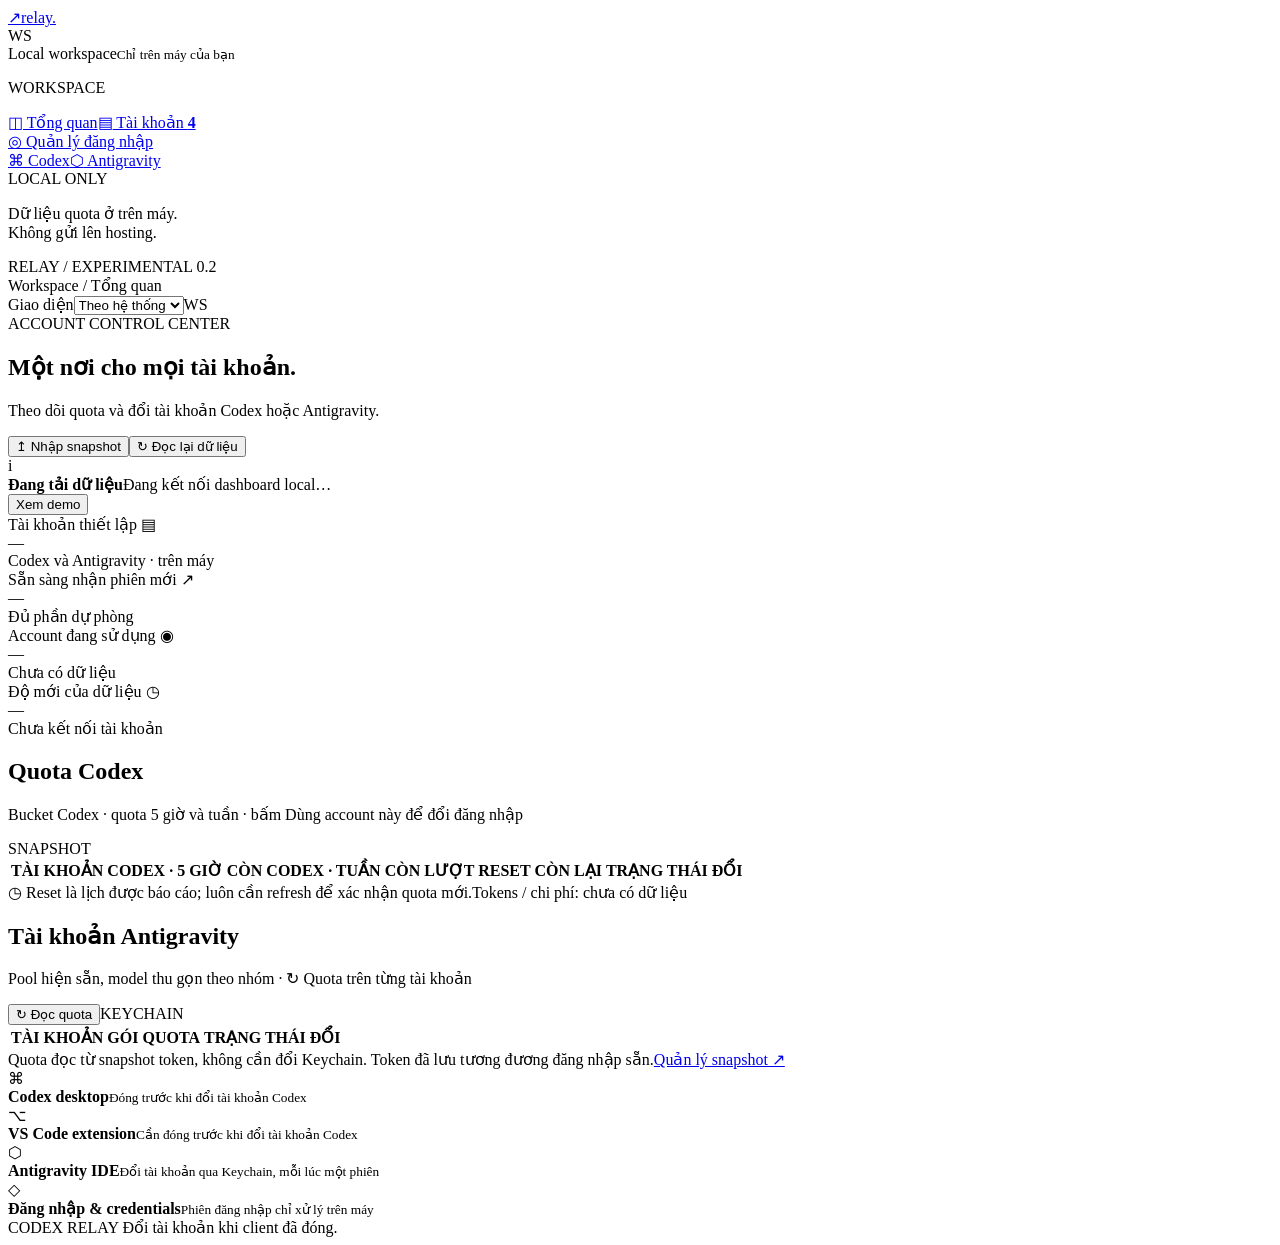
==== commit 35addcfe: "Show Antigravity quota from the live API and collapse models Read pool and model families from retri" ====
--- a/ui/index.html
+++ b/ui/index.html
@@ -7,12 +7,12 @@
 <div class="notice" id="notice"><span class="notice-icon">i</span><div><strong id="mode-title">Đang tải dữ liệu</strong><span id="mode-text">Đang kết nối dashboard local…</span></div><button id="demo" class="text-button">Xem demo</button></div>
 <div id="error" role="alert" class="error" hidden></div>
 <div class="metrics"><article><div class="metric-label">Tài khoản thiết lập <span>▤</span></div><div class="metric-value" id="count">—</div><div class="metric-footer">Codex và Antigravity · trên máy</div></article><article><div class="metric-label">Sẵn sàng nhận phiên mới <span>↗</span></div><div class="metric-value"><span id="ready">—</span><small id="ready-total"></small></div><div class="metric-footer"><span class="small-dot"></span> Đủ phần dự phòng</div></article><article><div class="metric-label">Account đang sử dụng <span>◉</span></div><div class="metric-value account-name" id="active-name">—</div><div class="metric-footer" id="active-note">Chưa có dữ liệu</div></article><article><div class="metric-label">Độ mới của dữ liệu <span>◷</span></div><div class="metric-value" id="freshness">—</div><div class="metric-footer" id="source">Chưa kết nối tài khoản</div></article></div>
-<section class="panel accounts-panel" id="accounts"><div class="panel-heading"><div><h2>Quota Codex</h2><p>Bucket Codex · quota 5 giờ và tuần · bấm Dùng account này để đổi đăng nhập</p></div><span class="chip neutral" id="snapshot-badge">SNAPSHOT</span></div><div class="table-scroll"><table><thead><tr><th>TÀI KHOẢN</th><th>CODEX · 5 GIỜ CÒN</th><th>CODEX · TUẦN CÒN</th><th>LƯỢT RESET CÒN LẠI</th><th>TRẠNG THÁI</th><th class="last-col">ĐỔI</th></tr></thead><tbody id="accounts-body"></tbody></table></div><div class="table-footer"><span>◷ Reset là lịch được báo cáo; luôn cần refresh để xác nhận quota mới.</span><span id="token-summary">Tokens / chi phí: chưa có dữ liệu</span></div><div class="provider-accounts" id="antigravity-accounts-block"><div class="panel-heading"><div><h2>Tài khoản Antigravity</h2><p>Mỗi nhóm hạn mức (Gemini, Claude/GPT, Argon) có quota riêng · ↻ Quota trên từng tài khoản</p></div><div class="heading-actions"><button id="antigravity-quota-refresh" class="button secondary">↻ Đọc quota</button><span class="chip neutral" id="antigravity-accounts-badge">KEYCHAIN</span></div></div><div class="table-scroll"><table id="antigravity-accounts-table"><thead><tr><th>TÀI KHOẢN</th><th>GÓI</th><th>5 GIỜ CÒN</th><th>TUẦN CÒN</th><th>TRẠNG THÁI</th><th class="last-col">ĐỔI</th></tr></thead><tbody id="antigravity-accounts-body"></tbody></table></div><div class="table-footer"><span>Quota đọc từ snapshot token, không cần đổi Keychain. Token đã lưu tương đương đăng nhập sẵn.</span><a href="#antigravity-provider">Quản lý snapshot ↗</a></div></div></section>
+<section class="panel accounts-panel" id="accounts"><div class="panel-heading"><div><h2>Quota Codex</h2><p>Bucket Codex · quota 5 giờ và tuần · bấm Dùng account này để đổi đăng nhập</p></div><span class="chip neutral" id="snapshot-badge">SNAPSHOT</span></div><div class="table-scroll"><table><thead><tr><th>TÀI KHOẢN</th><th>CODEX · 5 GIỜ CÒN</th><th>CODEX · TUẦN CÒN</th><th>LƯỢT RESET CÒN LẠI</th><th>TRẠNG THÁI</th><th class="last-col">ĐỔI</th></tr></thead><tbody id="accounts-body"></tbody></table></div><div class="table-footer"><span>◷ Reset là lịch được báo cáo; luôn cần refresh để xác nhận quota mới.</span><span id="token-summary">Tokens / chi phí: chưa có dữ liệu</span></div><div class="provider-accounts" id="antigravity-accounts-block"><div class="panel-heading"><div><h2>Tài khoản Antigravity</h2><p>Pool hiện sẵn, model thu gọn theo nhóm · ↻ Quota trên từng tài khoản</p></div><div class="heading-actions"><button id="antigravity-quota-refresh" class="button secondary">↻ Đọc quota</button><span class="chip neutral" id="antigravity-accounts-badge">KEYCHAIN</span></div></div><div class="table-scroll"><table id="antigravity-accounts-table"><thead><tr><th>TÀI KHOẢN</th><th>GÓI</th><th>QUOTA</th><th>TRẠNG THÁI</th><th class="last-col">ĐỔI</th></tr></thead><tbody id="antigravity-accounts-body"></tbody></table></div><div class="table-footer"><span>Quota đọc từ snapshot token, không cần đổi Keychain. Token đã lưu tương đương đăng nhập sẵn.</span><a href="#antigravity-provider">Quản lý snapshot ↗</a></div></div></section>
 <section id="connection" class="connections"><div><span>⌘</span><div><strong>Codex desktop</strong><small>Đóng trước khi đổi tài khoản Codex</small></div><span class="status-dot amber"></span></div><div><span>⌥</span><div><strong>VS Code extension</strong><small>Cần đóng trước khi đổi tài khoản Codex</small></div><span class="status-dot amber"></span></div><div><span>⬡</span><div><strong>Antigravity IDE</strong><small>Đổi tài khoản qua Keychain, mỗi lúc một phiên</small></div><span class="status-dot amber"></span></div><div><span>◇</span><div><strong>Đăng nhập & credentials</strong><small>Phiên đăng nhập chỉ xử lý trên máy</small></div><span class="status-dot green"></span></div></section><footer>CODEX RELAY <span>Đổi tài khoản khi client đã đóng.</span></footer></section>
 <section id="account-dialog" class="page account-management" hidden><div class="dialog-header"><div><div class="eyebrow" id="manage-eyebrow">LOCAL FILE AUTH</div><h1 id="manage-title">Quản lý đăng nhập</h1></div><button id="close-accounts" class="icon-button" aria-label="Về tổng quan">← Tổng quan</button></div>
-<section id="codex-provider"><p class="account-help">Mở dashboard trong Safari/Chrome riêng. Lưu công việc, đóng Codex desktop, VS Code và các phiên CLI trước khi chuyển. Đổi file đăng nhập không chuyển context.</p><p class="account-help">Thêm tài khoản qua đăng nhập Codex chính thức hoặc lưu đăng nhập local hiện tại. Alias để trống sẽ hiển thị email. Token chỉ lưu trên máy.</p><div class="capture-controls"><label for="profile-name">Alias tùy chọn</label><input id="profile-name" maxlength="80" placeholder="Ví dụ: Work 1"><button id="capture-account" class="button secondary">Lưu đăng nhập hiện tại</button><button id="login-account" class="button primary">Thêm tài khoản qua đăng nhập</button></div><div id="account-message" role="status" class="account-help"></div><div id="login-status" class="login-status" hidden><span id="login-status-text"></span><a id="login-link" class="button primary" target="_blank" rel="noopener noreferrer" hidden>Mở trang đăng nhập OpenAI</a><button id="cancel-login" class="button secondary">Hủy đăng nhập</button></div><div class="capture-controls"><label for="backup-password">Mật khẩu file backup (ít nhất 12 ký tự)</label><input id="backup-password" type="password" autocomplete="new-password" minlength="12"><p class="account-help">File mã hóa chứa phiên đăng nhập. Giữ file và mật khẩu riêng, không chia sẻ. Import giữ nguyên profile trùng đã có trên máy.</p><button id="export-accounts" class="button secondary">Export tài khoản</button><button id="import-accounts" class="button secondary">Import tài khoản</button><input id="backup-file" type="file" accept=".json" hidden></div><div id="saved-accounts"></div><div class="dialog-footer"><button id="restore-account" class="button secondary">Khôi phục chuyển bị gián đoạn</button><button id="refresh-accounts" class="button primary">Đọc lại danh sách</button></div></section>
+<section id="codex-provider"><p class="account-help">Mở dashboard trong Safari/Chrome riêng. Đổi file đăng nhập không chuyển context. Force switch gửi SIGKILL tới process tên codex (CLI, Codex.app, app-server), giữ VS Code, rồi ghi auth.json. Extension có thể tự spawn lại Codex với account mới.</p><p class="account-help">Thêm tài khoản qua đăng nhập Codex chính thức hoặc lưu đăng nhập local hiện tại. Alias để trống sẽ hiển thị email. Token chỉ lưu trên máy.</p><div class="capture-controls"><label for="profile-name">Alias tùy chọn</label><input id="profile-name" maxlength="80" placeholder="Ví dụ: Work 1"><button id="capture-account" class="button secondary">Lưu đăng nhập hiện tại</button><button id="login-account" class="button primary">Thêm tài khoản qua đăng nhập</button></div><div id="account-message" role="status" class="account-help"></div><div id="login-status" class="login-status" hidden><span id="login-status-text"></span><a id="login-link" class="button primary" target="_blank" rel="noopener noreferrer" hidden>Mở trang đăng nhập OpenAI</a><button id="cancel-login" class="button secondary">Hủy đăng nhập</button></div><div class="capture-controls"><label for="backup-password">Mật khẩu file backup (ít nhất 12 ký tự)</label><input id="backup-password" type="password" autocomplete="new-password" minlength="12"><p class="account-help">File mã hóa chứa phiên đăng nhập. Giữ file và mật khẩu riêng, không chia sẻ. Import giữ nguyên profile trùng đã có trên máy.</p><button id="export-accounts" class="button secondary">Export tài khoản</button><button id="import-accounts" class="button secondary">Import tài khoản</button><input id="backup-file" type="file" accept=".json" hidden></div><div id="saved-accounts"></div><div class="dialog-footer"><button id="restore-account" class="button secondary">Khôi phục chuyển bị gián đoạn</button><button id="refresh-accounts" class="button primary">Đọc lại danh sách</button></div></section>
 <section class="panel" id="antigravity-provider"><div class="eyebrow">GOOGLE · ANTIGRAVITY IDE</div><h2>Antigravity · Đổi tài khoản Keychain</h2><p class="account-help">Từ Antigravity 2.6.0 token nằm trong macOS Keychain (mục gemini / antigravity). Relay lưu snapshot token trên máy, mỗi lúc chỉ một tài khoản sống. Đăng nhập sẵn trong IDE, bấm lưu, rồi đổi tài khoản bằng cách đóng IDE, ghi token kia vào Keychain và mở lại.</p><p class="account-help">Token đã lưu gần như tương đương đăng nhập sẵn vào tài khoản đó. Thư mục vault dùng quyền 700, có đánh dấu không đồng bộ iCloud, và Relay chỉ cho Antigravity.app cùng /usr/bin/security đọc mục Keychain — không cấp quyền cho tool bên thứ ba.</p><p id="antigravity-status" role="status">Đang đọc trạng thái…</p><div class="capture-controls"><label for="antigravity-alias">Alias tùy chọn</label><input id="antigravity-alias" maxlength="80" placeholder="Ví dụ: Google Work"><button id="antigravity-capture" class="button primary">Lưu phiên Keychain hiện tại</button><button id="antigravity-restore" class="button secondary">Khôi phục lần chuyển bị gián đoạn</button><button id="antigravity-refresh" class="button secondary">Đọc lại profile</button></div><label class="account-help"><input type="checkbox" id="antigravity-relaunch" checked> Tự đóng và mở lại Antigravity IDE khi đổi tài khoản</label><div id="antigravity-profiles"></div></section></section></main>
 <dialog id="reset-dialog" aria-labelledby="reset-dialog-title" aria-describedby="reset-dialog-message"><h2 id="reset-dialog-title"></h2><p id="reset-dialog-message"></p><div class="dialog-footer"><button id="reset-dialog-cancel" class="button secondary" autofocus>Hủy</button><button id="reset-dialog-confirm" class="button primary" hidden>Dùng 1 lượt reset</button></div></dialog>
 <dialog id="delete-account-dialog"><h2>Gỡ tài khoản khỏi Relay?</h2><p id="delete-account-label" class="account-help"></p><p class="account-help">Xóa profile và credential đã lưu của profile này. Không xóa tài khoản OpenAI, không thay đăng nhập Codex đang dùng. Các bản sao khôi phục trước đây được giữ nguyên.</p><div class="dialog-footer"><button id="cancel-delete-account" class="button secondary">Giữ lại</button><button id="confirm-delete-account" class="button danger">Gỡ profile</button></div></dialog>
-<dialog id="use-account-dialog"><h2 id="use-account-title">Dùng account này</h2><p id="use-account-message"></p><p id="use-account-error" role="alert"></p><div class="dialog-footer"><button id="use-account-cancel" class="button secondary">Hủy</button><button id="use-account-confirm" class="button primary">Đổi ngay</button></div></dialog>
+<dialog id="use-account-dialog"><h2 id="use-account-title">Dùng account này</h2><p id="use-account-message"></p><label class="account-help" id="codex-force-wrap" hidden><input type="checkbox" id="codex-force-auth" checked> Force kill process tên codex, rồi ghi auth.json (giữ VS Code)</label><p id="use-account-error" role="alert"></p><div class="dialog-footer"><button id="use-account-cancel" class="button secondary">Hủy</button><button id="use-account-confirm" class="button primary">Đổi ngay</button></div></dialog>
 </body></html>
